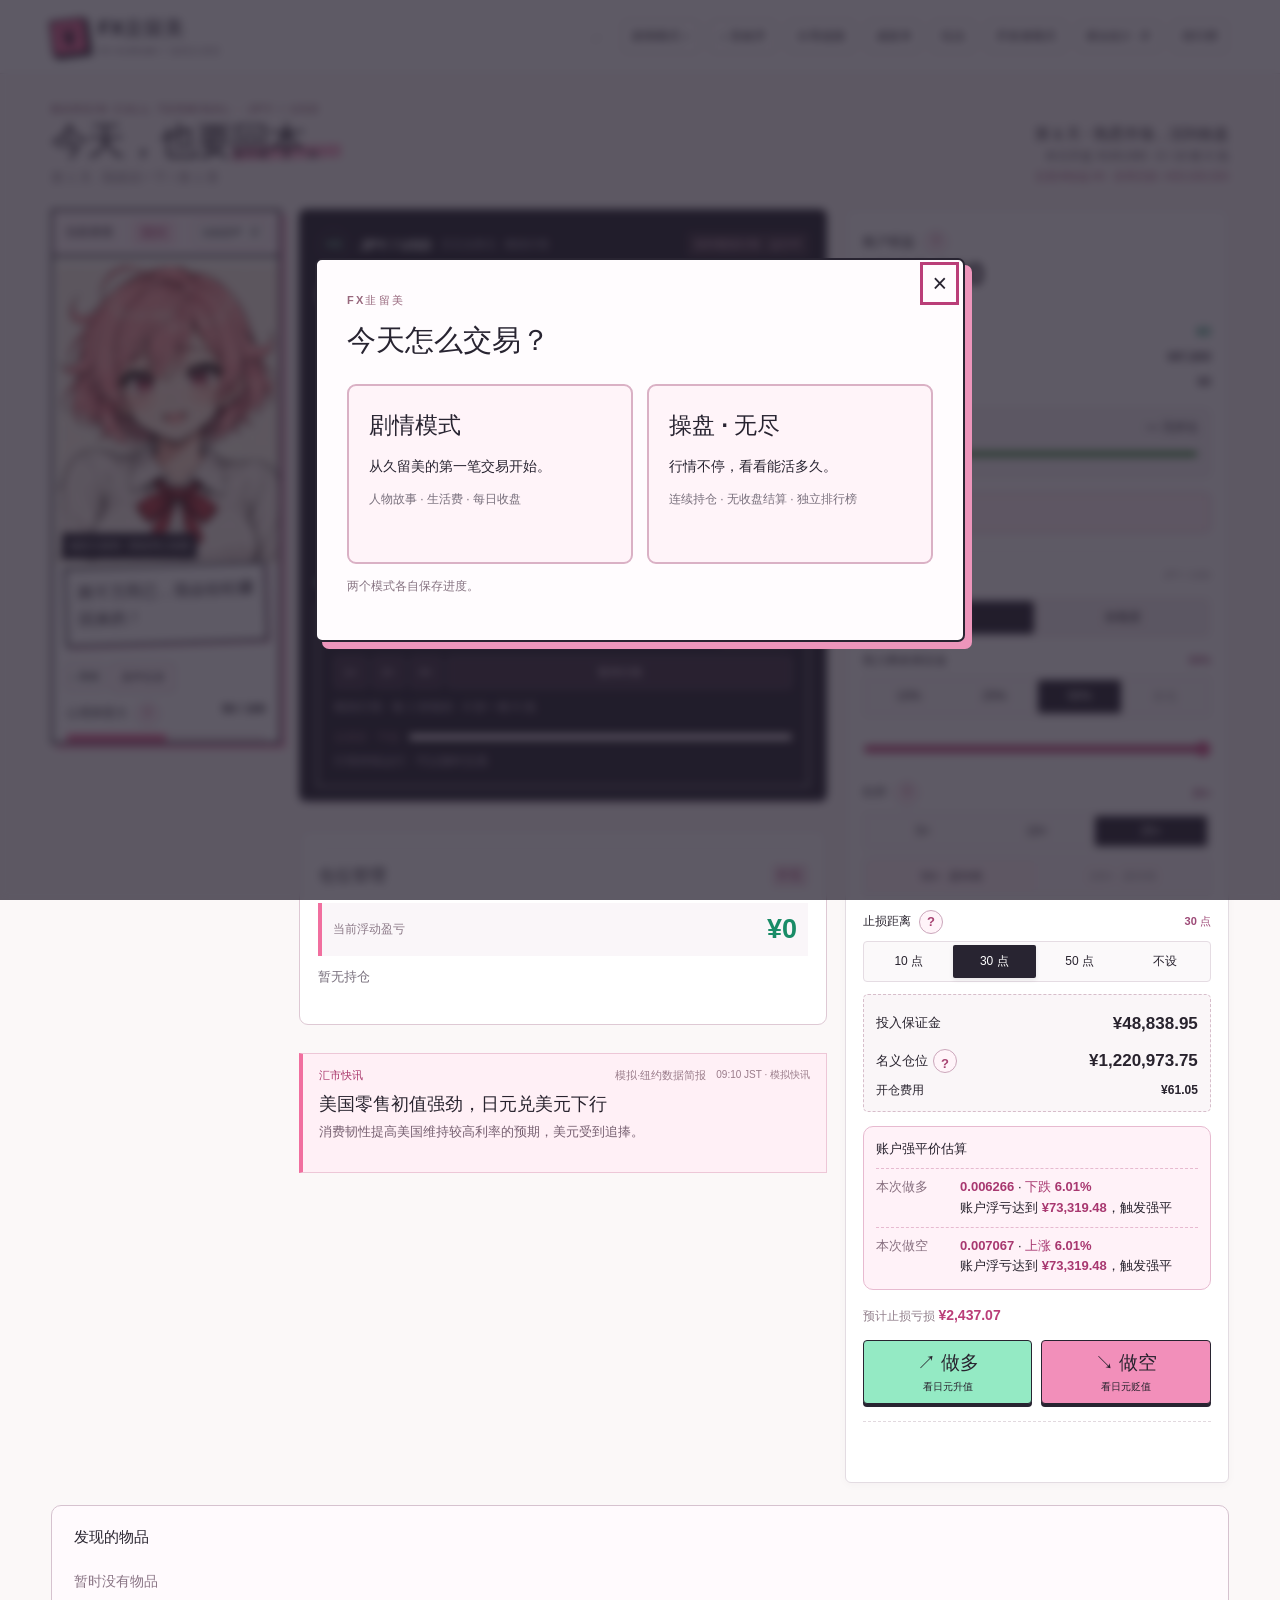
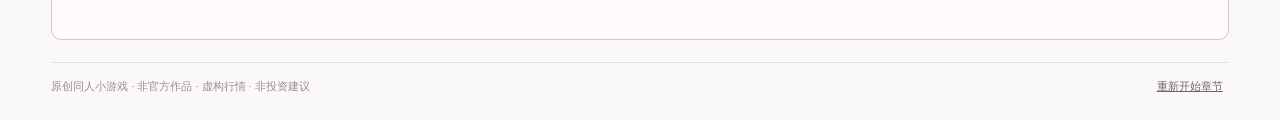
==== fx.html @ a94fea7c "Publish FX game from 88d93a74d3ccac11e74e9918fcd7c0383997bcd5" ====
<!doctype html>
<html lang="zh-CN">
<head>
  <meta charset="utf-8"><meta name="viewport" content="width=device-width,initial-scale=1">
  <meta name="theme-color" content="#f16f9f">
  <meta name="description" content="持仓穿过连续蜡烛图，读突发消息、管理多笔订单，和久留美一起经历外汇交易日。原创同人风模拟小游戏。">
  <title>FX韭留美 · 今天也要回本</title>
  <link rel="icon" href="data:image/svg+xml,%3Csvg xmlns='http://www.w3.org/2000/svg' viewBox='0 0 32 32'%3E%3Crect width='32' height='32' rx='6' fill='%23f16f9f'/%3E%3Ctext x='16' y='24' text-anchor='middle' font-size='25' font-weight='bold' fill='%23231f2d'%3E¥%3C/text%3E%3C/svg%3E">
  <link rel="stylesheet" href="./fx/style.css?v=88d93a74d3ccac11e74e9918fcd7c0383997bcd5">
</head>
<body>
<header class="topbar">
  <a class="brand" href="./fx.html"><span class="brand-mark">¥</span><span>FX韭留美 <small>FX KURUMI / 漫画交易室</small></span></a>
  <div class="top-right"><span id="saved" role="status">✓</span><button id="mode-open">剧情模式 ▾</button><button id="sound" aria-pressed="false">♪ 音效关</button><button id="share-open">分享战报</button><button id="achievements-open">成就 <b id="achievement-count">0</b></button><button id="help">玩法</button><button id="developer-open">开发者模式</button><button id="privacy-toggle">匿名统计</button><button id="leaderboard-open">排行榜</button></div>
</header>
<main>
  <p id="storage-warning" class="storage-warning" role="status" hidden></p>
  <p id="developer-status" class="developer-status" hidden>开发测试存档 · 数据已修改 · 不计入玩家统计</p>
  <div class="page-heading"><div><div class="eyebrow">MARGIN CALL TERMINAL · JPY / USD</div><h1>今天，也要<span>回本。</span></h1><p id="stage-name">第一天 / 我就试一下</p></div><div class="mission"><b id="mission-title">第一天 · 熟悉市场</b><span id="mission-copy">开盘 ¥100,000</span><small id="chapter-target">章节挑战：累计到 ¥150,000</small></div></div>
  <section class="game-grid" aria-label="外汇交易游戏">
    <aside class="character-card" id="character-card">
      <div class="character-heading"><span>当前表情</span><b id="emotion-label">平静</b><button id="voice-toggle" aria-pressed="false">动画原声 · 开</button></div>
      <div class="portrait"><img id="portrait" src="./fx/expressions/kurumi-calm.webp?v=88d93a74d3ccac11e74e9918fcd7c0383997bcd5" alt="久留美平静地看着屏幕"><span id="impact-stamp" class="impact-stamp" aria-hidden="true"></span><span class="portrait-name">福贺久留美 / 原创同人绘制</span></div>
      <div class="speech" id="speech" aria-live="polite"></div>
      <div class="voice-caption-row"><p id="voice-state" role="status" hidden></p><p id="voice-caption" lang="ja" hidden></p><button id="voice-replay" aria-label="重播当前心情的日语原声" hidden>↻ 重播</button><button id="voice-library-open">原声目录</button></div>
      <div class="sanity-label"><span>心理承受力 <button class="help-dot" data-help="mental" aria-label="了解心理承受力">?</button></span><b id="sanity-text">50 / 100</b></div><div class="sanity-meter"><span id="sanity-fill"></span></div>
      <p id="mental-detail" class="mental-detail" hidden></p>
    </aside>
    <div class="market-stack">
      <section class="terminal" id="terminal">
        <div class="terminal-head"><div class="pair"><span>¥/$</span><b>JPY / USD</b><small>日元兑美元 · 模拟行情</small></div><span id="market-phase">市场已暂停 · 等待决策</span></div>
        <div class="market-price"><strong id="price">0.006667</strong><span id="change">+0.000%</span><div><b id="beat-label">决策 1 / 4</b><small id="candle-label">下一段：4 根 K 线</small></div></div>
        <p id="inverse-rate" class="quote-unit" hidden>1 日元 = 0.006667 美元</p><div id="chart" class="chart" role="img" aria-label="已发生价格的蜡烛图"></div>
        <div id="risk-alerts" class="risk-alerts" aria-live="polite"></div><div class="chart-foot"><span><i class="up-swatch"></i>上涨 <i class="down-swatch"></i>下跌</span><span>东京汇市</span></div>
        <div class="playback"><div class="lower-heading"><h2>实时行情</h2><button id="motion-toggle">完整动效</button></div><div class="speed-buttons"><button data-speed="1" aria-pressed="true">1×</button><button data-speed="2">2×</button><button data-speed="4">4×</button><button id="skip">暂停行情</button></div><p id="market-cadence" class="small-print"></p><div class="heat-display"><span id="heat-label">交易室 · 平稳</span><div class="heat-meter"><i id="heat-fill"></i></div></div><p id="playback-state">等待下一笔操作</p></div>
      </section>
      <section class="position-card" id="position-card"><div class="ticket-title">仓位管理 <b id="position-count">0 笔</b></div><div class="position-pnl"><span>当前浮动盈亏</span><strong id="floating">¥0</strong></div><div id="account-liquidation" class="liquidation-estimate" hidden><b>当前持仓强平价估算</b><p id="account-liquidation-value"></p></div><p id="position-empty">暂无持仓</p><div id="position-list" class="position-list"></div><div class="hold-actions"><button id="hold">继续持有</button><button id="half">全部减半</button><button id="close">全部平仓</button></div></section>
      <section class="news" id="news"><div class="news-meta"><b>汇市快讯</b><span id="news-source">东京汇市</span><time id="news-time">09:10 JST</time></div><h2 id="news-title">正在读取消息…</h2><p id="news-copy"></p></section>
    </div>
    <aside class="trade-card">
      <div class="account-heading"><span>账户权益 <button class="help-dot" data-help="account" aria-label="了解账户资金">?</button></span><b id="equity">¥100,000</b></div>
      <div class="account-row emphasis"><span id="pnl-period">今日收益</span><b id="day-pnl">¥0</b></div>
      <div class="account-row"><span>可用保证金</span><b id="available-margin"></b></div><div class="account-row"><span>持仓保证金</span><b id="used-margin">¥0</b></div>
      <div class="margin-health"><div><span>保证金率 <button class="help-dot" data-help="margin" aria-label="了解保证金率与强平">?</button></span><b id="margin-level"></b></div><meter id="margin-meter" min="0" max="200" low="100" high="150" optimum="200" value="200"></meter></div>
      <div id="account-details" hidden><div class="account-row"><span>现金余额</span><b id="free-cash"></b></div><div class="account-row"><span>生活费预留</span><b id="reserve-amount"></b></div><div class="account-row"><span>借入未还</span><b id="external-funding"></b></div><div class="account-row"><span>累计手续费</span><b id="fees-paid"></b></div></div>
      <button id="order-form-toggle" class="order-form-toggle" aria-expanded="true">新建市价单</button>
      <div class="order-empty" id="order-empty">
        <div class="ticket-title">市价订单 <span>JPY / USD</span></div><div class="amount-mode" role="group" aria-label="投资方式"><button data-order-mode="percent" aria-pressed="true">按比例</button><button data-order-mode="amount" aria-pressed="false">按额度</button></div>
        <fieldset id="percent-field"><legend>投入剩余保证金 <output id="stake-value">50%</output></legend><div class="segments" id="stakes"><button data-stake="0.1">10%</button><button data-stake="0.25">25%</button><button data-stake="0.5" aria-pressed="true">50%</button><button data-stake="1">全仓</button></div><input id="stake-slider" aria-label="投入比例" type="range" min="1" max="100" step="1" value="50"></fieldset>
        <div id="amount-field" class="amount-field" hidden><div class="amount-heading"><label for="order-amount">投入保证金（¥）</label><button type="button" id="amount-random" title="在当前可开仓额度内随机选择，不会下单" aria-label="骰子：随机额度">🎲 随机额度</button></div><input id="order-amount" type="text" inputmode="decimal" autocomplete="off" value="10000" aria-describedby="amount-limit"><div class="amount-slider-heading"><span>拖动选择额度</span><output id="amount-selected">¥10,000</output></div><input id="amount-slider" aria-label="投入保证金额度" type="range" min="100" max="100000" step="any" value="10000"><div class="amount-slider-bounds"><span>¥100</span><span id="amount-slider-max"></span></div><span class="amount-shortcuts"><button type="button" data-amount-step="-1000">−1千</button><button type="button" data-amount-step="1000">＋1千</button><button type="button" data-amount-step="10000">＋1万</button><button type="button" id="amount-max">最大额度</button></span><small id="amount-limit">保证金额度，含费用预览</small><span id="amount-random-status" class="sr-only" role="status"></span></div><fieldset><legend>杠杆 <button class="help-dot" data-help="leverage" aria-label="了解杠杆">?</button><output id="leverage-value">25×</output></legend><div class="segments" id="leverages"><button data-leverage="5">5×</button><button data-leverage="10">10×</button><button data-leverage="25" aria-pressed="true">25×</button></div><div class="segments high-leverage"><button data-leverage="50">50× · 原作档</button><button data-leverage="100">100× · 原作档</button></div></fieldset>
        <fieldset><legend>止损距离 <button class="help-dot" data-help="stop" aria-label="了解止损点数">?</button><output id="stop-value">30 点</output></legend><div class="segments" id="stops"><button data-stop-pips="10">10 点</button><button data-stop-pips="30" aria-pressed="true">30 点</button><button data-stop-pips="50">50 点</button><button data-stop-pips="none">不设</button></div></fieldset>
        <p id="emotion-order-rule" class="small-print" role="status" hidden></p>
        <div class="order-estimate"><div class="primary-estimate"><span>投入保证金</span><b id="preview-margin"></b></div><div class="primary-estimate"><span>名义仓位 <button class="help-dot" data-help="order" aria-label="了解订单金额">?</button></span><b id="preview-notional"></b></div><div><span>开仓费用</span><b id="preview-fee"></b></div><div id="order-details" hidden><div class="account-row"><span>预计扣款</span><b id="preview-debit"></b></div><div class="account-row"><span>强平价估算（JPY / USD）</span><b id="preview-liquidation"></b></div></div></div><section class="liquidation-estimate"><b>账户强平价估算</b><div><span>本次做多</span><p id="liquidation-long"></p></div><div><span>本次做空</span><p id="liquidation-short"></p></div></section><p class="risk-line">预计止损亏损 <b id="risk-amount"></b></p><p id="order-validation" class="order-validation" role="status"></p>
        <div class="entry-actions"><button class="long" id="long"><span>↗ 做多</span><small>看日元升值</small></button><button class="short" id="short"><span>↘ 做空</span><small>看日元贬值</small></button></div><button class="quiet" id="wait">空仓观察</button>
      </div>


      <button id="settle-day" class="primary" hidden>全平收盘 · 结算今日</button><p class="ticket-hint" id="last-trade" role="status"></p>
    </aside>
  </section>
  <section class="tools inventory"><div class="lower-heading"><h2>发现的物品</h2><span id="inventory-count"></span></div><p id="inventory-empty">暂时没有物品</p><div class="tool-row" id="tool-list"></div><div id="effect-list" class="effect-list"></div><div id="family-panel" hidden><p id="family-debt"></p><button id="repay-open">归还存款</button></div><div id="loan-panel" hidden><div><b>网络贷款</b><span id="loan-state"></span></div><p id="loan-effect"></p><button id="loan-open">申请 / 还款</button></div></section>
  <footer><span>原创同人小游戏 · 非官方作品 · 虚构行情 · 非投资建议</span><div><button id="day-review" hidden>查看今日结算</button><button id="retire" hidden>结束交易 · 主动离场</button><button id="restart">重新开始章节</button></div></footer>
</main>
<div id="news-flash" class="news-flash" role="status" aria-live="polite" hidden><b id="flash-title"></b><span id="flash-copy"></span></div>
<div id="trade-toast" class="trade-toast" role="status" hidden></div>
<dialog id="help-dialog" class="help-dialog"><button class="x-close" data-close="help-dialog" aria-label="关闭">×</button><span class="eyebrow">JPY / USD</span><h2>交易说明</h2><div id="help-copy"></div><button class="primary" data-close="help-dialog">FX 简单！</button></dialog>
<dialog id="prop-dialog" class="prop-dialog"><span class="eyebrow">TURNING POINT / 这次的选择</span><h2 id="prop-title"></h2><div class="prop-visual" aria-hidden="true"><span class="prop-envelope">¥</span><span class="prop-spark">✦</span></div><strong id="prop-amount"></strong><div id="prop-comic-frame" class="food-comic" hidden><img id="prop-comic" alt="本次消费漫画"></div><p id="prop-line"></p><p id="prop-rule" class="small-print"></p><button id="prop-done" class="primary">回到交易室</button></dialog>
<dialog id="day-dialog" class="day-dialog"><span class="eyebrow">DAY END / THE COMIC STRIP</span><h2 id="day-title">今天先到这里。</h2><p id="day-subtitle"></p><div id="day-story-comic-frame" class="story-comic-frame" hidden></div><div id="day-story-lines"></div><figure id="turnaround-panel" class="homage-panel" hidden><img id="turnaround-comic" alt="本日盈亏反转的原创漫画"><figcaption id="turnaround-caption"></figcaption></figure><figure id="homage-panel" class="homage-panel" hidden><img id="homage-image" alt="原作漫画单格致敬"><figcaption><span id="homage-caption"></span> <a id="homage-source" target="_blank" rel="noopener">原作漫画 ↗</a></figcaption></figure><div class="day-total"><span>收盘资产</span><strong id="day-total"></strong><small id="day-net"></small></div><button id="day-share" class="secondary">保存今日战报</button><button id="next-day" class="primary">第二天见</button></dialog>
<dialog id="bankrupt-dialog" class="day-dialog"><span class="eyebrow">MARGIN CALL / 章节结束</span><h2>人还在，钱先退场了。</h2><p>账户不足 ¥1,000。这一章先到这里。</p><div class="day-total"><span>最后的账户权益</span><strong id="bankrupt-money"></strong></div><button id="bankrupt-rescue" class="secondary" hidden>那把抽屉钥匙……</button><button id="new-chapter" class="primary">重新开始章节</button></dialog>
<dialog id="ending-dialog" class="day-dialog"><span class="eyebrow">ENDING / 原创四格</span><h2 id="ending-title"></h2><p id="ending-summary"></p><p id="ending-before"></p><img id="ending-comic" class="four-comic" alt="结局四格漫画"><div id="ending-captions" class="comic-captions"></div><button id="ending-restart" class="primary">重新开始</button><button id="ending-developer" class="secondary">修改测试数据／恢复原存档</button></dialog>
<dialog id="restart-dialog"><h2>真的要重新开局吗？</h2><p>本机保存的进度会被新章节替换。</p><button id="confirm-restart" class="primary">重新开始</button><button class="secondary" data-close="restart-dialog">继续这一局</button></dialog>
<dialog id="story-dialog" class="story-dialog"><span class="eyebrow">LIFE BETWEEN CANDLES / 原创人物事件</span><h2 id="story-title"></h2><div id="story-comic-frame" class="story-comic-frame" hidden><img id="story-comic" class="four-comic" alt="人物事件四格漫画"><span class="comic-cover cover-two" aria-hidden="true"></span><span class="comic-cover cover-three" aria-hidden="true"></span><span class="comic-cover cover-four" aria-hidden="true"></span></div><div id="story-captions" class="comic-captions"></div><div id="story-lines"></div><div id="story-choices"></div></dialog>
<dialog id="father-take-dialog"><h2>取用父亲的柜中存款</h2><p>取用 ¥3,000,000，将同时记入账户和父亲欠款。整章只能取一次。</p><button id="father-take-confirm" class="primary">取用三百万</button><button class="secondary" data-close="father-take-dialog">关上柜门</button></dialog>
<dialog id="repay-dialog"><h2>把钱放回抽屉</h2><p id="repay-limit"></p><label for="repay-amount">这次归还多少日元</label><input id="repay-amount" type="number" min="1" step="1"><button id="repay-all" class="secondary">归还当前能拿出的全部</button><button id="repay-confirm" class="primary">放回去</button><button class="secondary" data-close="repay-dialog">先等等</button></dialog>
<dialog id="developer-dialog" class="developer-dialog"><button class="x-close" data-close="developer-dialog" aria-label="关闭开发者模式">×</button><h2>开发者模式</h2><p>修改本机游戏数据。首次应用前会备份当前存档；应用会重新生成所选日期的剩余行情，并清空当日交易记录。打开编辑器会暂停行情，持仓请先平掉再编辑。</p><form id="developer-form" class="developer-form">
<label>可用资金（¥）<input id="dev-cash" name="cash" type="number" min="0" max="10000000000" step="any" required></label>
<label>生活费预留（¥）<input id="dev-reserve" name="reserve" type="number" min="0" max="100000000" step="any" required></label>
<label>累计交易净收益（¥）<input id="dev-profit" name="profit" type="number" min="-10000000000" max="10000000000" step="any" required></label>
<label>父亲欠款（¥）<input id="dev-debt" name="debt" type="number" min="0" max="3000000" step="any" required></label>
<label>日期（第几天）<input id="dev-day" name="day" type="number" min="1" max="10000" step="1" required></label>
<label>决策段<select id="dev-beat" name="beat"><option value="0">第 1 段</option><option value="1">第 2 段</option><option value="2">第 3 段</option><option value="3">第 4 段</option></select></label>
<label>日元兑美元价格<input id="dev-price" name="price" type="number" min="0.000001" max="100" step="any" required></label>
<label>压力<input id="dev-stress" name="stress" type="number" min="0" max="100" step="any" required></label>
<label>心理承受力<input id="dev-sanity" name="sanity" type="number" min="0" max="100" step="any" required></label>
<label>游戏阶段<select id="dev-phase" name="phase"><option value="decision">等待决策</option><option value="closing">行情结束，等待全平收盘</option><option value="day_end">收盘完成，等待休息</option><option value="resting">休市休息</option></select></label>
<label class="developer-auto"><input id="dev-auto-sanity" type="checkbox">心理承受力按正常规则计算（取消固定值）</label>
<p class="developer-note">资金与净收益分别设置：只改资金不会自动变成交易盈利。固定承受力会持续到取消固定值或恢复原存档，真实下单限制仍按该值执行。</p>
<div class="developer-actions"><button type="submit" class="primary">应用数据</button><button id="developer-restore" type="button" class="secondary">恢复修改前存档</button><button type="button" class="secondary" data-close="developer-dialog">取消</button></div><p id="developer-error" role="status"></p></form></dialog>
<dialog id="achievements-dialog" class="achievements-dialog"><button class="x-close" data-close="achievements-dialog" aria-label="关闭成就">×</button><span class="eyebrow">FX韭留美 / ACHIEVEMENTS</span><h2>成就档案</h2><p class="small-print">梗来自原作情境，成就条件为本游戏原创。成就跨章节保存，开发测试局不解锁。</p><div id="achievement-book"></div></dialog>
<dialog id="share-dialog" class="share-dialog"><button class="x-close" data-close="share-dialog" aria-label="关闭战报">×</button><span class="eyebrow">FX韭留美 / TRADING REPORT</span><h2 id="share-title">这次的战报</h2><p id="share-status" role="status">正在制作…</p><img id="share-preview" alt="FX韭留美战报分享卡" hidden><div id="share-actions" class="share-actions" hidden><a id="share-download" class="primary" download>保存战报图片</a><a id="share-original" target="_blank" rel="noopener">打开原图</a><button id="share-native" hidden>系统分享</button></div><p id="share-hint" class="small-print"></p></dialog>
<dialog id="voice-library-dialog"><button class="x-close" data-close="voice-library-dialog" aria-label="关闭原声目录">×</button><h2>动画原声 · 试听</h2><p class="small-print">官方公开 PV 短片段。点击 ▶ 试听，可暂停、拖动进度或调整音量。</p><div id="voice-list"></div><p id="voice-library-status" role="status" hidden></p><p id="voice-library-caption" role="status"></p><a href="https://fxkurumi-info.com/movie/" target="_blank" rel="noopener noreferrer">官方影片目录 ↗</a></dialog>
<dialog id="privacy-dialog"><button class="x-close" data-close="privacy-dialog" aria-label="关闭统计说明">×</button><h2>匿名统计做什么？</h2><p id="privacy-copy"></p><p id="privacy-state" role="status"></p><button id="privacy-confirm" class="primary">关闭匿名统计</button></dialog>
<dialog id="margin-dialog"><button class="x-close" data-close="margin-dialog" aria-label="关闭追加保证金">×</button><h2>追加保证金</h2><p id="margin-description"></p><label>追加金额（¥）<input id="margin-amount" type="number" min="100" step="100" inputmode="decimal"></label><button id="margin-max" class="secondary">最大可追加</button><p id="margin-error" role="status"></p><button id="margin-confirm" class="primary">确认追加</button></dialog>
<dialog id="loan-dialog"><button class="x-close" data-close="loan-dialog" aria-label="关闭贷款">×</button><h2>网络贷款</h2><p id="loan-summary"></p><label>金额（¥）<input id="loan-amount" type="number" min="100" step="100" inputmode="decimal" value="10000"></label><p id="loan-error" role="status"></p><button id="loan-borrow" class="primary">借入</button><button id="loan-repay" class="secondary">归还</button></dialog>
<dialog id="leaderboard-dialog" class="leaderboard-dialog"><button class="x-close" data-close="leaderboard-dialog" aria-label="关闭排行榜">×</button><h2>大洋榜 <button class="help-dot" data-help="stats" aria-label="了解战绩指标">?</button></h2><div class="segments ranking-modes"><button data-ranking-game="story" aria-pressed="true">剧情模式</button><button data-ranking-game="endless">操盘模式</button></div><label class="ranking-sort-label">排序 <select id="ranking-sort"><option value="survival">存活天数</option><option value="returnRate">收益率</option><option value="dailyReturnRate">日均收益率</option><option value="totalProfit">总收益</option><option value="maxProfit">最大盈利</option></select></label><button id="ranking-share" class="secondary">保存我的战绩卡</button><p id="ranking-status" role="status"></p><button id="ranking-retry" class="secondary">重新读取</button><div id="ranking-table"></div><form id="ranking-form"><label>留名（可选）<input id="ranking-name" maxlength="16" placeholder="留空即匿名" autocomplete="off"></label><p class="small-print">留空为匿名；昵称最多 16 字。已提交的记录不可修改。</p><p id="ranking-eligibility"></p><button id="ranking-publish" class="primary" type="submit">提交本局成绩</button></form></dialog>
<dialog id="detail-dialog" class="detail-dialog"><button class="x-close" data-close="detail-dialog" aria-label="关闭扩展说明">×</button><h2 id="detail-title"></h2><div id="detail-copy"></div></dialog>
<dialog id="mode-dialog" class="mode-dialog"><button class="x-close" data-close="mode-dialog" aria-label="关闭模式选择">×</button><span class="eyebrow">FX韭留美</span><h2>今天怎么交易？</h2><div class="mode-options"><button data-play-mode="story"><b>剧情模式</b><span>从久留美的第一笔交易开始。</span><small>人物故事 · 生活费 · 每日收盘</small></button><button data-play-mode="endless"><b>操盘 · 无尽</b><span>行情不停，看看能活多久。</span><small>连续持仓 · 无收盘结算 · 独立排行榜</small></button></div><p class="small-print">两个模式各自保存进度。</p></dialog>
<dialog id="opening-dialog" class="opening-dialog"><button id="opening-skip" class="x-close" aria-label="跳过开局故事">×</button><span class="eyebrow" id="opening-count">序章 / 01</span><img id="opening-face" alt="久留美开局故事的表情"><h2 id="opening-title"></h2><p id="opening-copy"></p><div class="opening-links"><a href="https://fxkurumi-info.com/#introduction" target="_blank" rel="noopener">动画故事 ↗</a><a href="https://fxkurumi-info.com/movie/" target="_blank" rel="noopener">官方 PV ↗</a></div><button id="opening-next" class="primary">继续</button></dialog>
<script type="module" src="./fx/app.js?v=88d93a74d3ccac11e74e9918fcd7c0383997bcd5"></script>
</body>
</html>
---- fx/style.css ----
:root{font-family:'Space Grotesk','Noto Sans SC',sans-serif;color:#28232e;background:#fbf8f8;font-synthesis:none;--pink:#f16f9f;--pink-dark:#ba3e78;--pink-light:#fff0f6;--ink:#282431;--line:#e7dfe4;--muted:#786f7c;--mint:#94eac4}*{box-sizing:border-box}html{scroll-behavior:smooth}body{margin:0;min-width:320px}button{font:inherit;color:inherit;cursor:pointer;transition:transform .16s,background .16s,box-shadow .16s}button:disabled{opacity:.45;cursor:not-allowed}button:not(:disabled):active{transform:translateY(2px)}button:focus-visible,a:focus-visible{outline:3px solid var(--pink-dark);outline-offset:3px}[hidden]{display:none!important}.positive{color:#198c67!important}.negative{color:#c34179!important}
.topbar{height:74px;background:#fff;border-bottom:1px solid var(--line);padding:0 4%;display:flex;align-items:center;justify-content:space-between;gap:18px}.brand{color:var(--ink);display:flex;align-items:center;gap:11px;font-size:20px;font-weight:900;text-decoration:none;white-space:nowrap}.brand small{font-size:11px;font-weight:700;letter-spacing:1.2px;margin-left:7px;color:#8e8390}.brand-mark{display:grid;place-items:center;background:var(--pink);border:2px solid var(--ink);box-shadow:3px 3px 0 var(--ink);width:36px;height:36px;font-size:25px;transform:rotate(-7deg)}.top-right{display:flex;align-items:center;gap:9px}.top-right>span{font-size:11px;color:#948895;margin-right:9px}.top-right button{border:1px solid #ded4da;background:#fff;border-radius:5px;padding:8px 10px;font-size:12px;white-space:nowrap}.top-right button:hover{background:var(--pink-light)}.top-right .chat-toggle{background:var(--ink);color:white;border-color:var(--ink);padding:8px 14px}.chat-toggle b{display:inline-grid;place-items:center;min-width:18px;height:18px;border-radius:50%;background:var(--pink);color:#251c29;font-size:10px;margin-left:5px}main{max-width:1500px;margin:auto;padding:29px 4% 10px}.page-heading{display:flex;align-items:end;justify-content:space-between;gap:20px;margin-bottom:22px}.eyebrow{font-size:11px;letter-spacing:2.2px;font-weight:700;color:#98687d}.page-heading h1{margin:3px 0 4px;font-size:clamp(30px,3vw,46px);font-weight:900;line-height:1.22;letter-spacing:-1.8px}.page-heading h1 span{position:relative;z-index:0}.page-heading h1 span:after{content:'';position:absolute;left:0;right:0;bottom:3px;height:13px;background:#f5adca;transform:rotate(-2deg);z-index:-1}.page-heading p{font-size:13px;color:#8b7e89;margin:0}.mission{text-align:right;display:grid;gap:4px;padding-bottom:3px}.mission b{font-size:15px}.mission span{font-size:12px;color:#625966}.mission small{font-size:11px;color:#ae6388}
.game-grid{display:grid;grid-template-columns:minmax(200px,.83fr) minmax(355px,1.9fr) minmax(280px,1.09fr);gap:18px;align-items:start}.character-card{border:2px solid var(--ink);box-shadow:5px 5px 0 #f2accb;background:#fff}.character-heading{display:flex;justify-content:space-between;align-items:center;font-size:12px;border-bottom:2px solid var(--ink);padding:10px 12px;background:#fff6fa}.character-heading b{color:#ae3e71;background:#fce1ed;padding:3px 8px;font-size:13px}.portrait{position:relative;height:310px;background:#f7dfe9;overflow:hidden}.portrait img{width:100%;height:100%;object-fit:cover;object-position:center 23%;display:block}.portrait-name{position:absolute;bottom:8px;left:9px;background:var(--ink);color:#fff;font-size:10px;padding:6px 7px;letter-spacing:.2px}.impact-stamp{position:absolute;top:12px;left:11px;color:#a62d66;font-weight:900;font-size:18px;line-height:1.3;transform:rotate(-8deg);text-shadow:2px 2px white,-2px 2px white,2px -2px white}.speech{border:2px solid var(--ink);box-shadow:3px 3px 0 #ebc3d6;background:#fff;margin:-2px 12px 19px;position:relative;z-index:1;transform:rotate(-2deg);padding:11px;font-size:16px;font-weight:800;min-height:66px;line-height:1.65}.sanity-label{display:flex;justify-content:space-between;margin:0 14px 8px;font-size:12px}.sanity-meter{height:8px;margin:0 14px;background:#f1e9ed}.sanity-meter span{display:block;width:100%;height:100%;background:var(--pink);transition:width .22s}.character-card>p{font-size:11px;color:#80727d;margin:9px 14px 16px;line-height:1.7}
.market-stack{min-width:0;display:grid;gap:12px}.terminal{background:#26242f;border-radius:7px;color:#fff;padding:19px 18px 14px;box-shadow:0 3px 0 #ded5dd}.terminal-head{display:flex;justify-content:space-between;align-items:center;gap:8px}.pair{display:flex;align-items:center;gap:9px}.pair span{color:var(--mint);border:1px solid #55515f;font-size:11px;border-radius:100%;width:33px;height:33px;display:grid;place-items:center}.pair b{font-size:15px}.pair small{font-size:11px;color:#b9b4c5}.terminal-head>span{font-size:11px;color:#edc4d8;background:#403540;padding:5px 7px;border-radius:2px;text-align:right}.market-price{display:flex;align-items:baseline;gap:12px;margin-top:15px}.market-price strong{font-size:34px;font-weight:500;letter-spacing:-1px}.market-price>span{font-size:13px}.market-price>div{margin-left:auto;display:grid;text-align:right;gap:2px}.market-price b{font-size:12px;color:#f4bbd3}.market-price small{font-size:10px;color:#aaa5b4}.chart{height:240px;margin-top:8px}.chart svg{width:100%;height:100%;overflow:visible}.chart-foot{display:flex;justify-content:space-between;gap:12px;font-size:10px;color:#aba5b7}.chart-foot i{display:inline-block;width:7px;height:7px;margin:0 5px}.chart-foot i:first-child{margin-left:0}.up-swatch{background:#8ae4bf}.down-swatch{background:#f58cba}.news{border:1px solid #edc7d7;border-left:4px solid var(--pink);background:#fff0f6;padding:14px 16px;min-height:148px}.news-meta{display:flex;justify-content:space-between;font-size:11px;color:#a83469}.news-meta span{color:#9a7c8a}.news h2{font-size:18px;margin:8px 0 4px;line-height:1.45}.news p{font-size:13px;line-height:1.7;margin:0;color:#765f70}.news-bottom{display:flex;align-items:center;justify-content:space-between;gap:8px;margin-top:10px;border-top:1px solid #eed2de;padding-top:9px;color:#a04d73;font-size:11px}.news-bottom button{border:1px solid #dda6bd;color:#9d3d6b;background:#fff8fb;border-radius:3px;font-size:11px;padding:5px 9px}.ticker{display:flex;align-items:center;gap:9px;border:1px solid var(--line);background:#fff;padding:9px 12px;min-height:48px}.ticker-label{font-size:12px;font-weight:800;white-space:nowrap}.ticker-label small{display:none}.ticker p{font-size:11px;color:#837583;overflow:hidden;white-space:nowrap;text-overflow:ellipsis;margin:0;flex:1}.ticker button{font-size:11px;border:0;background:none;color:#a84475;text-decoration:underline;white-space:nowrap}
.trade-card{border:1px solid #e3dce2;border-radius:6px;background:#fff;padding:20px 17px 18px;box-shadow:0 2px 8px #33253508}.account-heading{display:grid;gap:3px;padding-bottom:12px}.account-heading span{font-size:13px;font-weight:700}.account-heading small{font-size:10px;color:#9e919c;font-weight:400;margin-left:5px}.account-heading b{font-size:31px;font-weight:600;letter-spacing:-1.2px}.account-row{display:flex;justify-content:space-between;gap:8px;font-size:12px;color:#807582;padding:4px 0}.account-row b{color:#403947;font-weight:600}.account-row.emphasis{border-top:1px dashed #e0d5dd;margin-top:8px;padding-top:10px;font-size:13px}.capital-flow{height:0;overflow:hidden;opacity:0;color:#a94575;font-size:11px;text-align:center;transition:height .2s,opacity .2s}.capital-flow:not(:empty){height:auto;min-height:25px;opacity:1;margin:7px 0;background:#fff1f7;padding:5px}.ticket-title{border-top:1px solid #ebe3e7;padding-top:15px;font-size:14px;font-weight:800;display:flex;justify-content:space-between;align-items:center;gap:5px}.ticket-title span{font-size:10px;color:#a2959f;font-weight:400}.ticket-title b{background:#f5e1eb;color:#ad4779;padding:3px 7px;font-size:12px}.trade-card fieldset{border:0;padding:0;margin:14px 0 0;min-width:0}.trade-card legend{display:flex;justify-content:space-between;width:100%;padding:0;margin-bottom:7px;font-size:12px;font-weight:600}.trade-card output{font-size:11px;color:#9d4a77;font-weight:600}.segments{display:flex;border:1px solid #e5dce3;background:#fbf9fa;padding:3px;gap:2px;border-radius:4px}.segments button{flex:1;min-width:0;border:0;background:none;border-radius:2px;padding:8px 2px;font-size:12px}.segments button[aria-pressed="true"]{background:var(--ink);color:white;box-shadow:0 2px 4px #251f2d18}.risk-line{font-size:11px;color:#917f8b;line-height:1.6;margin:12px 0}.risk-line b{color:#b34d7c}.entry-actions{display:grid;grid-template-columns:1fr 1fr;gap:9px}.entry-actions button{border:1px solid var(--ink);box-shadow:0 3px 0 var(--ink);border-radius:4px;padding:9px 5px;background:var(--mint)}.entry-actions button.short{background:#f28fba}.entry-actions span{display:block;font-size:19px;font-weight:800}.entry-actions small{font-size:10px}.quiet{width:100%;padding:10px 7px;background:#fff;border:1px solid #d6cbd3;border-radius:4px;margin-top:14px;font-size:12px}.quiet:hover,.hold-actions button:hover{background:#fff0f6}.position-price{display:grid;grid-template-columns:1fr auto;gap:7px;font-size:11px;color:#817380;margin-top:16px}.position-price b{font-size:13px;color:var(--ink)}.position-pnl{margin-top:15px;background:#faf6f9;border-left:4px solid var(--pink);padding:11px;display:grid;gap:4px}.position-pnl span{font-size:11px;color:#8b7987}.position-pnl strong{font-size:29px}.position-meta,.position-risk{display:flex;justify-content:space-between;gap:8px;font-size:11px;color:#877985;margin-top:12px}.position-risk{border-top:1px dashed #e5dbe1;padding-top:12px;margin-bottom:16px}.position-risk b{color:#a93c72}.hold-actions{display:grid;gap:8px}.hold-actions button{padding:11px 7px;border:1px solid #d5c9d2;background:#fff;border-radius:4px;font-size:12px;font-weight:600}.hold-actions button:first-child{background:var(--mint);border-color:var(--ink);box-shadow:0 3px 0 var(--ink)}.hold-actions button:last-child{background:#fbd5e6}.ticket-hint{border-top:1px dashed #e2d9df;margin:17px 0 0;padding-top:12px;font-size:11px;color:#847682;line-height:1.65;min-height:43px}
.lower-grid{display:grid;grid-template-columns:2.72fr 1fr;gap:18px;margin:24px 0 20px}.tools,.playback{background:#fff;border:1px solid var(--line);padding:16px}.lower-heading{display:flex;justify-content:space-between;align-items:center;gap:10px;margin-bottom:11px}.lower-heading h2{margin:0;font-size:15px}.lower-heading span{font-size:11px;color:#948794}.tool-row{display:grid;grid-template-columns:repeat(3,1fr);gap:9px}.tool-row button{text-align:left;background:#fff9fc;border:1px solid #e3d6df;border-radius:4px;padding:12px 10px;min-height:72px}.tool-row button:hover:not(:disabled){background:#ffe8f2;border-color:#d883aa;transform:translateY(-2px)}.tool-row b{display:block;font-size:13px;margin-bottom:5px}.tool-row small{font-size:11px;line-height:1.5;color:#8d7e8b}.speed-buttons{display:flex;gap:5px}.speed-buttons button{border:1px solid #ded2da;background:#fff;border-radius:4px;padding:8px 9px;font-size:11px;white-space:nowrap}.speed-buttons button[aria-pressed="true"]{background:var(--ink);color:white}.speed-buttons button:last-child{flex:1}.playback p{font-size:11px;color:#9a8a95;margin:10px 0 0}footer{border-top:1px solid var(--line);padding:15px 0;display:flex;justify-content:space-between;gap:10px;align-items:center;color:#9b8c96;font-size:11px}footer button{border:0;background:none;text-decoration:underline;color:#746373;font-size:11px}
.news-flash{position:fixed;z-index:6;top:86px;left:50%;transform:translateX(-50%);width:min(560px,calc(100% - 32px));background:#fff7fb;border:2px solid var(--ink);box-shadow:6px 6px 0 var(--pink);padding:14px 18px}.news-flash b{display:block;color:#ae3972;font-size:15px}.news-flash span{display:block;margin-top:5px;font-size:12px;color:#665666;line-height:1.6}.trade-toast{position:fixed;z-index:7;top:45%;left:50%;transform:translateX(-50%);padding:14px 20px;background:#fff;border:2px solid var(--ink);box-shadow:5px 5px 0 var(--pink);font-size:18px;font-weight:800;white-space:nowrap;max-width:95vw}.trade-toast.loss{color:#b9447b}.trade-toast.gain{color:#218c68}.flying-order{position:fixed;z-index:11;pointer-events:none;background:var(--pink);border:2px solid var(--ink);box-shadow:3px 3px 0 var(--ink);padding:8px 10px;font-weight:800;font-size:14px;white-space:nowrap}
dialog{border:2px solid var(--ink);border-radius:7px;background:#fffcfe;color:var(--ink);box-shadow:7px 7px 0 #ed95bb;max-height:90dvh;overflow:auto;padding:28px;width:min(540px,calc(100% - 28px))}dialog::backdrop{background:#211b2ab8;backdrop-filter:blur(4px)}dialog h2{font-size:27px;line-height:1.3;margin:9px 0 13px}dialog p,dialog li{font-size:14px;line-height:1.8}dialog ol{padding-left:20px}dialog li{margin:10px 0}.small-print{font-size:12px!important;color:#877482}.primary,.secondary{display:block;width:100%;border-radius:4px;padding:12px;border:1px solid var(--ink);margin-top:13px;font-size:14px}.primary{background:var(--pink);font-weight:800;box-shadow:0 3px 0 var(--ink)}.secondary{background:#fff;border-color:#d7cbd3}.x-close{position:absolute;right:10px;top:8px;border:0;background:none;font-size:25px}.chat-dialog{width:390px;height:min(670px,calc(100dvh - 42px));max-height:calc(100dvh - 42px);margin:auto 24px auto auto;padding:0;display:flex;flex-direction:column}.chat-dialog:not([open]){display:none}.chat-head{display:flex;justify-content:space-between;align-items:center;padding:18px 17px;background:#fbe7f0;border-bottom:1px solid #efd0de}.chat-head b{font-size:17px}.chat-head small{display:block;font-size:10px;color:#947889;margin-top:3px}.chat-head button{font-size:24px;border:0;background:none}.chat-tabs{display:flex;border-bottom:1px solid var(--line)}.chat-tabs button{flex:1;border:0;background:#fff;text-align:center;font-size:12px;padding:12px 3px}.chat-tabs button[aria-selected="true"]{border-bottom:3px solid var(--pink-dark);font-weight:800;color:#aa4677}.chat-tabs span{color:#9f8b99}.chat-messages{flex:1;min-height:0;overflow:auto;background:#fcf8fa;padding:16px}.message{max-width:85%;margin-bottom:15px}.message b{font-size:10px;color:#9d5780}.message p{display:inline-block;background:white;border:1px solid #e8dbe4;padding:8px 10px;border-radius:4px;margin:4px 0 0;font-size:13px;line-height:1.6}.message.self{margin-left:auto;text-align:right}.message.self b{display:block}.message.self p{background:#f8dbe9;border-color:#e6acc6;text-align:left}.chat-replies{display:flex;gap:7px;padding:12px;flex-wrap:wrap;background:white;border-top:1px solid var(--line)}.chat-replies button{background:#fff4f8;border:1px solid #dfc0d0;border-radius:16px;font-size:11px;padding:7px 9px}.chat-replies button:hover:not(:disabled){background:#fbdde9}.chat-note{font-size:10px!important;margin:0 12px 12px;color:#968594;line-height:1.4!important}.day-dialog{width:min(640px,calc(100% - 28px))}.three-panels{display:grid;grid-template-columns:repeat(3,1fr);gap:8px;margin:20px 0}.three-panels>div{border:2px solid var(--ink);background:#fff4f9;min-height:150px;padding:11px}.three-panels>div:nth-child(2){background:#f5dce8}.three-panels>div:nth-child(3){background:#fffbfd}.three-panels small{font-size:10px;letter-spacing:1px;color:#a34876;font-weight:800}.three-panels p{font-size:13px;line-height:1.65;margin:12px 0 0;font-weight:600}.day-total{border-top:2px dashed #dfc4d2;border-bottom:2px dashed #dfc4d2;padding:14px 0;margin:20px 0}.day-total span,.day-total small{display:block;font-size:12px;color:#887080}.day-total strong{display:block;font-size:38px;margin:5px 0}.settlement-dialog{width:min(550px,calc(100% - 28px))}.settlement-head span{font-size:11px;color:#a24d77;font-weight:800;letter-spacing:2px}.settlement-head h2{font-size:27px}.settlement-head p{color:#847681}.settlement-ledger{max-height:38vh;overflow:auto;border-top:1px solid var(--line);margin-top:14px}.settlement-row{display:grid;grid-template-columns:1fr auto;gap:3px 8px;border-bottom:1px dashed #e6dce1;padding:9px 0;font-size:12px}.settlement-row small{grid-column:1/-1;color:#a08e9a}.settlement-row b{color:#228864}.settlement-row.loss-row b{color:#c14e7d}.settlement-total{border-top:2px solid var(--ink);padding-top:14px;margin-top:15px}.settlement-total span{display:block;font-size:13px}.settlement-total strong{display:block;font-size:34px;margin:4px 0}.settlement-total small{font-size:12px;color:#9c557c}.settlement-next{display:block;width:100%;background:var(--pink);border:1px solid var(--ink);box-shadow:0 3px 0 var(--ink);padding:12px;margin-top:18px;border-radius:4px;font-weight:800}.trade-feedback{display:none}
@media(max-width:1180px){main{padding-left:2.6%;padding-right:2.6%}.topbar{padding:0 2.6%}.game-grid{grid-template-columns:200px minmax(320px,1fr) 280px;gap:12px}.portrait{height:282px}.terminal{padding:15px 12px}.pair small{display:none}.trade-card{padding:16px 12px}.chart{height:228px}.lower-grid{gap:12px}.tool-row small{font-size:10px}}
@media(max-width:930px){.top-right>span{display:none}.game-grid{grid-template-columns:minmax(0,1fr) 280px}.character-card{grid-column:1/-1;display:grid;grid-template-columns:110px 1fr 190px;min-height:130px;align-items:center;padding-right:10px;box-shadow:3px 3px 0 #f2accb}.character-heading{grid-column:2;grid-row:1;align-self:start;border:0;background:none;padding:8px 10px;font-size:11px}.portrait{grid-column:1;grid-row:1/4;height:130px}.portrait-name,.impact-stamp{display:none}.speech{grid-column:2;grid-row:2/4;margin:16px 8px 12px;min-height:0;padding:8px;font-size:14px}.sanity-label{grid-column:3;grid-row:1;align-self:end;margin:0 8px}.sanity-meter{grid-column:3;grid-row:2;margin:0 8px}.character-card>p{grid-column:3;grid-row:3;align-self:start;margin:0 8px 9px;font-size:10px}.lower-grid{grid-template-columns:1fr}.chart{height:235px}}
@media(max-width:690px){.topbar{height:60px;padding:0 14px}.brand{font-size:16px;gap:8px}.brand-mark{width:28px;height:28px;font-size:22px}.brand small{display:none}.top-right{gap:4px}.top-right button{padding:7px;font-size:11px}.top-right .chat-toggle{padding:7px 9px}main{padding:18px 13px 8px}.page-heading{gap:10px;align-items:start;margin-bottom:14px}.page-heading h1{font-size:28px;letter-spacing:-1px}.page-heading p{font-size:11px}.eyebrow{font-size:9px;letter-spacing:1px}.mission{max-width:150px;padding-top:8px}.mission b{font-size:11px}.mission span,.mission small{font-size:9px;line-height:1.4}.game-grid{grid-template-columns:1fr;gap:12px}.character-card{grid-template-columns:86px 1fr 115px;min-height:108px;padding-right:3px}.portrait{height:108px}.character-heading{font-size:9px;padding:5px 7px}.character-heading b{font-size:10px;padding:2px 3px}.speech{font-size:11px;line-height:1.5;margin:14px 5px 5px;padding:6px}.sanity-label{font-size:9px;margin:0 5px}.sanity-meter{height:6px;margin:0 5px}.character-card>p{font-size:9px;line-height:1.3;margin:0 5px 8px}.terminal{padding:14px 13px 12px}.terminal-head>span{font-size:10px}.market-price{margin-top:10px}.market-price strong{font-size:31px}.market-price>span{font-size:11px}.market-price b{font-size:11px}.market-price small{font-size:9px}.chart{height:196px}.chart-foot{font-size:9px}.chart-foot span:last-child{display:none}.news{padding:12px;min-height:0}.news h2{font-size:16px}.news p{font-size:12px}.news-bottom{font-size:10px}.ticker{min-height:40px;padding:8px}.ticker-label,.ticker button{font-size:10px}.ticker p{font-size:10px}.trade-card{padding:15px}.account-heading{grid-column:1/-1}.account-heading b{font-size:31px}.trade-card{display:grid;grid-template-columns:1fr 1fr;column-gap:14px}.account-row{font-size:11px}.account-row.emphasis{grid-column:1/-1}.capital-flow,.order-empty,.position-card,.ticket-hint{grid-column:1/-1}.order-empty{display:grid;grid-template-columns:1fr 1fr;gap:0 10px}.order-empty[hidden],.position-card[hidden]{display:none!important}.ticket-title{grid-column:1/-1}.trade-card fieldset{margin-top:10px}.trade-card fieldset:nth-of-type(3){grid-column:1/-1}.trade-card legend{font-size:11px}.segments button{font-size:11px;padding:9px 0;min-height:38px}.risk-line,.entry-actions,.quiet{grid-column:1/-1}.entry-actions{margin-top:3px}.quiet{margin-top:11px}.position-card{margin-top:3px}.position-pnl{margin-top:12px}.hold-actions{grid-template-columns:repeat(3,1fr);gap:5px}.hold-actions button{font-size:11px;padding:9px 5px}.lower-grid{margin-top:16px}.tools,.playback{padding:13px}.tool-row{grid-template-columns:1fr;gap:6px}.tool-row button{min-height:0;padding:10px}.tool-row b{font-size:12px}.tool-row small{font-size:10px}.playback p{font-size:10px}.chat-dialog{width:100%;height:min(75dvh,650px);max-height:85dvh;margin:auto 0 0;border-radius:12px 12px 0 0}.three-panels{grid-template-columns:1fr}.three-panels>div{min-height:0;padding:9px}.three-panels p{margin:4px 0 0;font-size:12px}.day-dialog{padding:21px}.day-dialog h2{font-size:23px}.day-total strong{font-size:33px}.settlement-dialog{padding:20px}footer{font-size:9px}footer button{font-size:10px}.trade-toast{white-space:normal;text-align:center;font-size:14px;width:calc(100% - 42px)}}
@media(prefers-reduced-motion:reduce){body:not(.motion-full) *,body:not(.motion-full) *:before,body:not(.motion-full) *:after{animation:none!important;transition:none!important;scroll-behavior:auto!important}}
/* Prevent the chart's intrinsic SVG size from widening the mobile grid. */
.market-stack{grid-template-columns:minmax(0,1fr)}.market-stack>*{min-width:0}.chart{min-width:0;overflow:hidden}.ticker p{min-width:0}
@media(max-width:690px){.page-heading{display:block}.page-heading h1{white-space:nowrap;font-size:clamp(25px,7.2vw,30px)}.mission{max-width:none;text-align:left;border-left:3px solid var(--pink);padding:4px 0 4px 8px;margin-top:10px}.mission b{font-size:12px}.mission span,.mission small{font-size:10px}.market-price{gap:7px}.market-price strong{font-size:28px}.market-price>div{min-width:66px}.terminal-head{gap:4px}.terminal-head>span{max-width:104px}}

/* Yen trading room: character switching, transaction feedback and story items. */
.character-heading{gap:5px;flex-wrap:wrap}.character-heading button{font-size:10px;border:1px solid #d9b2c4;background:#fff;padding:4px 6px;border-radius:3px;white-space:nowrap}.character-card .mental-detail{font-size:10px;color:#a94573;border-top:1px dashed #edcede;padding-top:7px;margin-top:-6px}.quote-unit{font-size:10px;color:#b8afc2;margin:4px 0 0;line-height:1.6}.market-price strong{font-variant-numeric:tabular-nums;font-size:clamp(26px,2.7vw,36px)}.news-meta{flex-wrap:wrap;gap:5px 10px}.news-meta span{margin-left:auto}.news-meta time{font-size:10px;color:#9a7c8a}.news{min-height:120px}.tools #father{background:#fff7e7;border-color:#e4c992}.lower-heading #motion-toggle{font-size:10px;background:#fff;border:1px solid #dacbd5;padding:4px 6px;border-radius:3px}.heat-display{display:flex;align-items:center;gap:10px;margin-top:12px}.heat-display>span{font-size:11px;white-space:nowrap;color:#936f83}.heat-meter{height:6px;flex:1;overflow:hidden;border-radius:5px;background:#efe6ec}.heat-meter i{display:block;height:100%;border-radius:5px;background:linear-gradient(90deg,#8ce0bc,#ffbd64,#f575a4);transition:width .35s}.heat-display+p{margin-top:7px}.deal-impact{position:fixed;z-index:80;pointer-events:none;left:50%;top:38%;display:grid;gap:5px;text-align:center;padding:14px 26px;min-width:220px;background:#fff7ec;border:3px solid #312332;box-shadow:6px 6px 0 #ef98ba;color:#322535}.deal-impact small{font-size:14px;font-weight:900;letter-spacing:2px}.deal-impact b{font-size:30px;font-weight:900;white-space:nowrap}.deal-impact.loss{background:#fbe2ee;box-shadow:6px 6px 0 #b76289}.deal-impact.hold{background:#e4f9ef}.trade-spark{position:fixed;width:8px;height:12px;z-index:79;border-radius:2px;pointer-events:none;box-shadow:0 0 12px #ffcc7888}body[data-heat="4"] .terminal,body[data-heat="5"] .terminal{border:1px solid #c88950}body[data-heat="5"] .heat-display>span{color:#c6602b;font-weight:900}.prop-dialog{width:min(460px,calc(100% - 30px));padding:30px;text-align:center;border:3px solid #302432;border-radius:0;box-shadow:8px 8px 0 #ec9fc0;overflow:hidden}.prop-dialog::backdrop{background:#211823bb;backdrop-filter:blur(4px)}.prop-dialog h2{font-size:26px;line-height:1.4;margin:12px 0}.prop-visual{height:126px;display:grid;place-items:center;position:relative}.prop-envelope{display:grid;place-items:center;transform:rotate(-5deg);width:118px;height:82px;background:linear-gradient(155deg,#fff6d5,#efc974);border:3px solid #3c2c31;box-shadow:5px 5px 0 #dba858;color:#624729;font-size:44px;font-weight:900}.prop-spark{position:absolute;right:23%;top:6px;font-size:33px;color:#e99e41}.prop-dialog[data-kind="mochiko"] .prop-envelope{background:#d3e5fc;box-shadow:5px 5px 0 #8fabcc}.prop-dialog[data-kind="yasuko"] .prop-envelope{background:#ebd1e5;box-shadow:5px 5px 0 #b57fa4}.prop-dialog>strong{display:block;font-size:35px;font-weight:900;color:#a84470;font-variant-numeric:tabular-nums}.prop-dialog>p{font-size:14px;line-height:1.8}.prop-dialog .small-print{font-size:11px;color:#9a7d8a}.prop-dialog .primary{width:100%}.canon-quote{margin:16px 0;padding:12px;border-left:3px solid #e28faf;background:#fff1f7;font-size:13px;line-height:1.7}.canon-quote cite{display:block;font-size:10px;font-style:normal;margin-top:5px}.canon-quote a{color:#a74372}.comic-face{width:100%;height:124px;object-fit:contain;display:block;margin:2px 0 8px}.three-panels>div{overflow:hidden}.three-panels p{font-size:12px}
@media(max-width:930px){.character-card{grid-template-columns:110px minmax(0,1fr);padding-right:10px}.portrait{grid-row:1/6;height:162px}.character-heading{grid-column:2;grid-row:1;padding:7px 9px;align-self:center;justify-content:start}.speech{grid-column:2;grid-row:2;margin:0 8px 10px}.sanity-label{grid-column:2;grid-row:3;align-self:center;margin:0 9px 5px}.sanity-meter{grid-column:2;grid-row:4;margin:0 9px}.character-card>p#emotion-explain{display:none}.character-card .mental-detail{grid-column:2;grid-row:5;border:0;margin:4px 9px 7px;padding:0;align-self:center}.character-heading b{margin-right:auto}.character-heading button{font-size:10px}}
@media(max-width:690px){.character-card{grid-template-columns:90px minmax(0,1fr);min-height:144px;padding-right:5px}.portrait{height:144px}.character-heading{padding:6px 5px;gap:4px}.character-heading>span{display:none}.character-heading button{font-size:9px;padding:4px}.speech{font-size:12px;margin:0 5px 9px;padding:6px;line-height:1.5}.sanity-label{font-size:10px;margin:0 5px 4px}.sanity-meter{margin:0 5px}.character-card .mental-detail{font-size:9px;margin:4px 5px 6px}.news-meta span{font-size:10px}.news-meta time{width:100%;font-size:9px}.market-price strong{font-size:29px}.quote-unit{font-size:9px}.tools .tool-row{grid-template-columns:1fr;gap:7px}.tool-row button{display:flex;justify-content:space-between;align-items:center;gap:10px}.tool-row b{font-size:12px}.tool-row small{font-size:9px;margin:0;text-align:right}.deal-impact{padding:12px 18px;min-width:210px}.deal-impact b{font-size:27px}.prop-dialog{padding:22px}.prop-dialog h2{font-size:23px}.prop-dialog>strong{font-size:31px}.three-panels>div{display:grid;grid-template-columns:75px minmax(0,1fr);gap:0 9px;align-items:center}.comic-face{grid-column:1;grid-row:1/3;height:95px;width:75px;margin:0}.three-panels small,.three-panels p{grid-column:2}.three-panels p{line-height:1.6}.three-panels small{align-self:end}.three-panels p{align-self:start}}
.tool-row{display:grid;grid-template-columns:repeat(3,minmax(0,1fr));gap:10px}.tool-row button{min-width:0}.effect-list p{margin:8px 0;padding:8px 12px;background:#f7e6ec;border-left:3px solid #d16c92;font-size:12px;line-height:1.6}#family-panel{border:1px dashed #bb6c86;border-radius:8px;padding:12px;margin:14px 0}#family-panel p{margin:0 0 8px;font-size:13px}.story-dialog{width:min(540px,calc(100vw - 28px))}.story-dialog p{line-height:1.8}#story-choices{display:grid;gap:10px;margin-top:24px}#story-choices button{text-align:left;padding:14px;background:#fae6ee;border:1px solid #df8dac;border-radius:8px}#repay-amount{display:block;width:100%;box-sizing:border-box;padding:12px;font-size:18px;margin:10px 0}#journal-lines{max-height:50vh;overflow:auto}.chat-tabs{overflow-x:auto}.chat-tabs button{flex:1;min-width:95px}.chat-replies,#chat-replies{flex-wrap:wrap;max-height:180px;overflow:auto}.comic-face{object-fit:cover;object-position:top}.top-right{flex-wrap:wrap}#privacy-toggle{font-size:11px}
@media(max-width:650px){.tool-row{display:grid;grid-template-columns:repeat(2,minmax(0,1fr))}.top-right{gap:5px}.topbar{align-items:flex-start}.top-right button{padding:6px}.story-dialog{padding:20px}#story-lines p{font-size:14px}}

.voice-caption-row{margin:0 12px 10px;display:flex;align-items:center;gap:6px}#voice-caption{font-size:11px;line-height:1.5;margin:0;color:#9c4d72;flex:1}#voice-replay{border:1px solid #d9b2c4;background:#fff;border-radius:4px;font-size:10px;padding:5px;white-space:nowrap}#voice-toggle{font-size:10px;padding:4px 6px;border:1px solid #d9b2c4;background:#fff;border-radius:3px;white-space:nowrap}@media(max-width:690px){.voice-caption-row{grid-column:2;margin:0 5px 5px}#voice-caption{font-size:9px}#voice-toggle{font-size:9px}.character-heading{grid-column:2;gap:4px}}
/* Closing and night are player-controlled states, independent of market playback. */
#settle-day{width:100%;margin-top:14px;min-height:50px;font-size:1rem;background:#d58faf;color:#251e2a}
.rest-panel{margin:18px 0;padding:22px;border:2px solid #665b73;border-radius:12px;background:#302936;color:#efe6f0}
.rest-panel h2{margin:0 0 8px}.rest-panel p{color:#c5b7ce;line-height:1.7}.rest-panel button{min-height:44px}
.typing-status{min-height:25px;font-size:12px;color:#8f6b83;padding:5px 16px;background:#eee8ee}
.typing-status:not(:empty){animation:typing-pulse 1.2s ease-in-out infinite}
.message-new{animation:message-in .22s ease-out}
@keyframes message-in{from{opacity:0;transform:translateY(8px)}to{opacity:1;transform:none}}
@keyframes typing-pulse{50%{opacity:.55}}
.four-comic{display:block;width:min(100%,48.75vh);max-height:65vh;object-fit:contain;background:white;border:2px solid #302936;margin:12px auto}
.story-comic-frame{position:relative;width:min(100%,48.75vh);margin:12px auto;background:#fff}.story-comic-frame .four-comic{width:100%;max-height:none;margin:0}.comic-cover{display:none;position:absolute;width:50%;height:50%;background:#fff;border:1px solid #302936;box-sizing:border-box}.cover-two{top:0;right:0}.cover-three{bottom:0;left:0}.cover-four{bottom:0;right:0}.stage-one .comic-cover,.stage-three .cover-four{display:block}
.homage-panel{margin:14px 0;background:#fff;padding:10px;border:2px solid #352b3c}.homage-panel img{display:block;max-width:100%;max-height:320px;object-fit:contain;margin:auto}.homage-panel figcaption{font-size:11px;line-height:1.5;color:#57465c;margin-top:6px}
@media(prefers-reduced-motion:reduce){.message,.typing-status:not(:empty){animation:none}}
/* The editor is opt-in and uses the same dialog/focus behavior as the game. */
.developer-status{margin:0 0 18px;padding:12px 16px;border:1px solid #dc8d47;background:#fff1db;color:#54301d;font-size:14px}
.developer-dialog{width:min(720px,calc(100vw - 28px));max-height:90vh;overflow:auto}
.developer-dialog>p{font-size:14px;line-height:1.6}
.developer-form{display:grid;grid-template-columns:1fr 1fr;gap:16px}
.developer-form label{display:flex;flex-direction:column;gap:7px;font-size:14px}
.developer-form input,.developer-form select{width:100%;padding:10px;border:1px solid #b9a9b0;border-radius:6px;background:white;color:#29202c;font:inherit;min-width:0}
.developer-form .developer-auto{grid-column:1/-1;flex-direction:row;align-items:center}.developer-auto input{width:auto}
.developer-note,.developer-actions,#developer-error{grid-column:1/-1}.developer-note{margin:0;font-size:13px;line-height:1.6}.developer-actions{display:flex;flex-wrap:wrap;gap:10px}#developer-error{color:#a5224c;margin:0;min-height:1.5em}
.comic-captions{display:grid;grid-template-columns:1fr 1fr;gap:12px;margin:14px 0}.comic-captions p{font-size:14px;line-height:1.55;margin:0;white-space:pre-wrap}.comic-captions p:empty{display:none}
@media(max-width:600px){.developer-form{grid-template-columns:1fr}.developer-dialog{padding:20px}.comic-captions{gap:8px}}

.item-locked{opacity:.65}.item-locked small{line-height:1.5}.item-unlock-notice{padding:12px;border:2px solid #bd4c80;background:#fff1d4;font-weight:700}.image-unavailable{font-size:12px;color:#816777;background:#f6e7ed;min-height:160px}

#prop-line{white-space:pre-line;line-height:1.8}

/* Account margin and independent order tickets. */
.topbar{height:auto;min-height:74px;padding-top:12px;padding-bottom:12px}.top-right{justify-content:flex-end}.brand small{display:block;margin:3px 0 0;font-size:9px}
.game-grid{grid-template-columns:minmax(180px,.72fr) minmax(340px,1.65fr) minmax(330px,1.2fr)}.trade-card{min-width:0}.trade-card .ticket-title{margin:18px 0 12px}
.margin-health{margin-top:12px;padding:10px 12px;background:#f6f3f6;border:1px solid var(--line);border-radius:6px}.margin-health>div{display:flex;justify-content:space-between;gap:8px;font-size:12px}.margin-health meter{display:block;width:100%;height:12px;margin:7px 0}.margin-health small{font-size:10px;color:var(--muted);line-height:1.5;display:block}
.amount-mode{display:flex;gap:5px;background:#f4eff2;padding:4px;border-radius:6px}.amount-mode button{flex:1;padding:8px;border:0;border-radius:4px;background:transparent;font-size:12px}.amount-mode button[aria-pressed=true]{background:var(--ink);color:#fff;font-weight:700}.amount-field{display:grid;gap:7px;margin:14px 0;font-size:12px;font-weight:700}.amount-field input:not([type=range]){min-width:0;width:100%;padding:11px 12px;border:1px solid #c8b6c1;border-radius:4px;font:700 18px inherit;background:#fff}.amount-field small{font-size:10px;font-weight:400;color:var(--muted)}
.order-estimate{padding:10px 12px;margin-top:12px;background:#faf6f8;border:1px dashed #d7becb;border-radius:5px}.order-estimate>div{display:flex;gap:8px;justify-content:space-between;font-size:11px;line-height:1.8}.order-estimate>div:last-child{display:grid;gap:0;margin-top:5px}.order-estimate b{font-variant-numeric:tabular-nums}.order-validation{font-size:10px;color:var(--muted);line-height:1.6;margin:8px 0}.order-validation.invalid{color:#ad315f}
.position-card{border-top:2px solid #dfc5d2;margin-top:20px;padding-top:3px}.position-pnl{margin:0 0 12px}.position-pnl strong{font-size:25px}.position-list{display:grid;gap:9px}.order-row{border:1px solid #d6cbd2;border-radius:6px;overflow:hidden;background:#fcfafb;padding:11px}.order-row-head{display:flex;justify-content:space-between;font-size:12px;margin-bottom:8px}.order-row-head>span{background:#f3dae6;padding:2px 5px;font-size:10px;border-radius:3px}.order-row-data{display:flex;justify-content:space-between;gap:8px;font-size:10px;line-height:1.85}.order-row-data>span{color:var(--muted)}.order-row-data b{text-align:right;font-variant-numeric:tabular-nums}.order-row-actions{display:flex;gap:6px;margin-top:10px}.order-row-actions button{flex:1;padding:8px;border:1px solid #cbb7c4;border-radius:4px;background:white;font-size:11px}.hold-actions{margin-top:12px}.hold-actions button{font-size:11px}
.share-dialog{width:min(510px,calc(100vw - 26px));padding:24px}.share-dialog h2{font-size:24px}.share-dialog img{display:block;width:min(100%,300px);max-height:58dvh;object-fit:contain;margin:12px auto}.share-dialog a.primary{display:block;text-align:center;text-decoration:none;padding:14px;margin-top:14px}.achievements-dialog{width:min(740px,calc(100vw - 26px))}
@media(max-width:1050px){.game-grid{grid-template-columns:minmax(0,1fr) 330px}.character-card{grid-column:1/-1}.brand small{display:none}.topbar{gap:12px}.top-right{gap:5px}}
@media(max-width:690px){.topbar{align-items:center;flex-wrap:wrap;gap:10px}.top-right{width:100%;justify-content:flex-start}.top-right button{flex:0 0 auto}.game-grid{grid-template-columns:minmax(0,1fr)}.margin-health,.amount-mode,.amount-field,.order-estimate,.order-validation{grid-column:1/-1}.order-empty{grid-template-columns:1fr}.order-empty fieldset{grid-column:1/-1}.position-pnl strong{font-size:25px}.order-row{padding:12px}.order-row-head{font-size:13px}.order-row-data{font-size:11px}.order-row-actions button,.hold-actions button{min-height:42px}.share-dialog{padding:20px}.topbar .brand{font-size:19px}.order-estimate>div{font-size:12px}.order-validation{font-size:11px}}

.order-form-toggle{display:block;width:100%;padding:11px;margin:14px 0 0;border:1px solid #d8b5c8;background:#fff0f6;color:#983d67;border-radius:5px;text-align:left;font-size:12px;font-weight:700;grid-column:1/-1}.order-row-data{font-size:11px}.order-row-head{font-size:13px}.hold-actions{display:grid;grid-template-columns:repeat(3,minmax(0,1fr))}.position-pnl{display:flex;align-items:center;justify-content:space-between;gap:7px}.position-pnl>span{font-size:10px}.position-pnl strong{font-size:22px}.margin-health{grid-column:1/-1}
/* Daily life, live risk controls and optional ranking. */
.terminal .playback{border-top:1px solid #615363;margin-top:14px;padding-top:16px;color:#e9ddea;background:transparent}.terminal .playback h2{font-size:15px;color:#ebd6e5}.terminal .playback button{background:#403443;color:#f9e6f3;border:1px solid #6f5a71}.terminal .playback p{color:#bbacbf;font-size:12px}.terminal .heat-display{margin:14px 0 8px}.terminal .lower-heading{gap:10px}
#stake-slider,#amount-slider{display:block;width:100%;margin:18px 0 4px;accent-color:#d35188;min-height:28px;cursor:ew-resize;touch-action:pan-y}.amount-shortcuts{display:flex;flex-wrap:wrap;gap:5px}.amount-shortcuts button{font-size:11px;padding:9px;border:1px solid #cbb6c3;background:#f8eef3;border-radius:4px;min-height:38px}
.inventory{margin:22px 0;padding:22px;border:1px solid #d6c2cf;border-radius:10px;background:#fffafd}.inventory .tool-row{flex-wrap:wrap;display:flex;gap:10px}.inventory .tool-row button{flex:1 1 190px;text-align:left;padding:15px;min-height:78px}.inventory .tool-row small{display:block;margin-top:8px}.inventory .lower-heading{align-items:center}.inventory #inventory-empty{color:#8a7585;padding:12px 0;font-size:14px}#loan-panel{padding:16px 0;border-top:1px solid #e0d3dc;margin-top:12px}#loan-state{font-size:12px;margin-left:12px;color:#8a7585}#loan-effect,#loan-summary{font-size:14px;line-height:1.8}
.risk-alerts:empty{display:none}.risk-alert{display:flex;flex-wrap:wrap;gap:8px;align-items:center;border:1px solid #cf805b;background:#56342e;color:#ffcfaf;margin-top:12px;padding:12px;border-radius:6px}.risk-copy{width:100%;font-size:12px}.risk-alert button{border:1px solid #b88574;border-radius:4px;background:#ffebe1;color:#5b3027;padding:10px;min-height:40px;font-size:12px}.stop-progress{height:5px;background:#e1d5dc;overflow:hidden;border-radius:4px;margin-top:10px}.stop-progress i{display:block;height:100%;background:#bf82a2;transition:width .2s}.stop-progress.danger i{background:#e06f52}
#margin-dialog input,#loan-dialog input,#ranking-name{display:block;width:100%;margin:10px 0 16px;min-height:44px;border:1px solid #beaab8;background:#fff;padding:10px;color:#28232d;font:inherit}#margin-description,#privacy-copy{font-size:14px;line-height:1.8}#margin-error,#loan-error{color:#ad3158;font-size:13px}#margin-dialog label,#loan-dialog label{font-size:14px}.leaderboard-dialog{width:min(660px,calc(100vw - 24px))}.leaderboard-dialog h2{font-size:28px}#ranking-table{overflow:auto;margin:16px 0}#ranking-table table{width:100%;border-collapse:collapse;font-size:13px;white-space:nowrap}#ranking-table th,#ranking-table td{padding:12px 8px;border-bottom:1px solid #e0d4de;text-align:left}#ranking-table th:last-child,#ranking-table td:last-child{text-align:right;font-variant-numeric:tabular-nums}#ranking-form{padding-top:16px;border-top:1px solid #d7c6d1}#ranking-eligibility,#ranking-status{font-size:13px;line-height:1.7}#ranking-retry{padding:8px 12px;font-size:12px}
@media(max-width:690px){.inventory{padding:18px}.inventory .tool-row button{flex-basis:100%}.risk-alert button{flex:1}.leaderboard-dialog{padding:20px}.terminal .playback .lower-heading{flex-wrap:wrap}.top-right button{min-height:36px}}
.terminal #motion-toggle{color:#f3d4e6;background:#4b394b;border:1px solid #877087}.homage-panel #turnaround-comic{max-height:420px}#prop-line:empty{display:none}
.share-dialog a.primary{color:var(--ink)}
#voice-library-open{font-size:11px;padding:6px 9px;background:#fff8fb;border:1px solid #ccb5c3;border-radius:4px;white-space:nowrap}#voice-list{display:grid;gap:12px}#voice-library-caption{font-size:13px;line-height:1.8}
.voice-audition{padding:14px;min-width:0;border:1px solid #d9c7d4;background:#fff7fb;border-radius:8px}.voice-audition-heading{display:flex;align-items:start;justify-content:space-between;gap:12px;font-size:13px}.voice-audition-heading span{flex-shrink:0;font-size:11px;color:#876f82}.voice-audition p{margin:6px 0 10px;font-size:12px;color:#876f82;line-height:1.6}.voice-audition audio{display:block;width:100%;height:42px;min-width:0}.voice-unavailable{border-color:#b15173}#voice-library-dialog .small-print{margin-bottom:18px}
.food-comic{width:100%;aspect-ratio:3/2;overflow:hidden;border:2px solid #463042;margin:12px 0}.food-comic img{display:block;width:100%;height:auto}.food-comic.lower-pair img{transform:translateY(-50%)}.prop-dialog:has(.food-comic:not([hidden])) .prop-visual{display:none}.prop-dialog:has(.food-comic:not([hidden])){width:min(600px,calc(100vw - 24px));padding:24px}.prop-dialog:has(.food-comic:not([hidden])) strong{font-size:28px;margin:8px 0}

.storage-warning{padding:12px 16px;border:1px solid #b76738;background:#fff4dd;color:#754218;font-size:14px;line-height:1.6}
.share-actions{display:flex;flex-wrap:wrap;gap:10px;margin:16px 0}.share-actions a,.share-actions button{flex:1;min-width:140px;min-height:44px;display:flex;align-items:center;justify-content:center;text-align:center;text-decoration:none;padding:12px;font-size:14px;border:1px solid #beaab8;border-radius:4px;background:#fff;color:var(--ink)}.share-actions a.primary{background:var(--pink);color:var(--ink)}

.amount-heading,.amount-slider-heading,.amount-slider-bounds{display:flex;align-items:center;justify-content:space-between;gap:8px}.amount-heading label{min-width:0}#amount-random{min-height:44px;padding:8px 10px;border:1px solid #cbb6c3;background:#fff3f8;border-radius:6px;font-size:12px;white-space:nowrap}.amount-slider-heading output{color:#a84e7c;font-weight:800}.amount-slider-bounds{font-size:10px;font-weight:400;color:var(--muted)}#amount-slider{margin:4px 0 0}.sr-only{position:absolute;width:1px;height:1px;padding:0;margin:-1px;overflow:hidden;clip:rect(0,0,0,0);white-space:nowrap;border:0}

/* Trading controls stay visible; mechanics are opened from the round help buttons. */
.help-dot{position:relative;display:inline-grid;place-items:center;width:24px;height:24px;padding:0;margin-left:5px;border:1px solid #cba7bb;border-radius:50%;background:#fff4f9;color:#a74372;font-size:13px;font-weight:800;vertical-align:middle;flex-shrink:0}.help-dot:before{content:'';position:absolute;inset:-6px}.help-dot:hover{background:#f8d5e6}.detail-dialog{width:min(560px,calc(100vw - 24px));padding:28px}.detail-dialog h2{font-size:25px;margin:0 30px 22px 0}.detail-dialog p{font-size:14px;line-height:1.8}.detail-dialog .account-row{font-size:14px;margin:8px 0}.detail-dialog a,.opening-links a{color:#a33e6e;font-size:13px}.account-heading>span{display:flex;align-items:center;gap:4px}.margin-health .help-dot{width:22px;height:22px;font-size:12px}.order-estimate>div:last-child{display:flex;gap:8px;margin:0}.order-estimate .primary-estimate{font-size:13px;line-height:2.2}.order-estimate .primary-estimate b{font-size:17px;font-weight:900}.order-estimate .primary-estimate span{display:flex;align-items:center}.order-estimate>div{font-size:12px;align-items:center}.risk-line{font-size:12px;line-height:1.7}.risk-line b{color:#ba3e78;font-size:14px}.high-leverage{margin-top:7px}.high-leverage button{font-size:11px;background:#fff3f8}.order-empty fieldset legend{display:flex;align-items:center;gap:3px;width:100%}.order-empty fieldset legend output{margin-left:auto}.market-stack>.position-card{background:#fff;border:1px solid #dec9d4;border-radius:9px;padding:18px;margin:16px 0}.market-stack>.position-card .ticket-title{margin:0 0 16px;font-size:17px}.market-stack .position-list{grid-template-columns:repeat(auto-fit,minmax(min(100%,230px),1fr))}.order-row-head{align-items:center;gap:7px}.order-row-head>b{flex:1}.order-live-pnl b{font-size:20px;font-weight:900}.order-row-data{font-size:12px;line-height:2.05}.order-row-actions button,.hold-actions button{min-height:44px}.hold-actions button{font-size:12px}.position-pnl strong{font-size:27px}.position-pnl>span{font-size:12px}#position-empty{font-size:13px;color:var(--muted);margin:8px 0}.mode-dialog{width:min(650px,calc(100vw - 24px));padding:30px}.mode-dialog h2{font-size:29px;margin:14px 0 24px}.mode-options{display:grid;grid-template-columns:1fr 1fr;gap:14px}.mode-options button{display:flex;flex-direction:column;gap:14px;align-items:flex-start;text-align:left;padding:24px 20px;border:2px solid #dab1c5;background:#fff4f9;border-radius:9px;min-height:180px}.mode-options button:hover{border-color:#ba3e78;background:#ffe5f0}.mode-options b{font-size:23px}.mode-options span{font-size:14px;line-height:1.6}.mode-options small{font-size:12px;color:var(--muted)}.opening-dialog{width:min(540px,calc(100vw - 24px));padding:30px;background:#fff7fb}.opening-dialog>img{display:block;width:180px;height:180px;object-fit:cover;object-position:top;border:2px solid #282431;margin:24px auto 12px;box-shadow:5px 5px 0 #f4b0cc}.opening-dialog h2{font-size:28px}.opening-dialog p{font-size:16px;line-height:1.9}.opening-links{display:flex;gap:18px;margin:20px 0}.opening-dialog .primary{width:100%}.ranking-modes{margin:18px 0}.ranking-sort-label{display:inline-flex;gap:10px;align-items:center;font-size:13px}.ranking-sort-label select{font:inherit;padding:8px;border:1px solid #cbb3c0;background:#fff;border-radius:4px}#ranking-share{font-size:12px;padding:10px;margin-left:12px}.ranking-entry{padding:20px;background:#fff4f9;border:1px solid #e4c4d5;border-radius:9px;margin-bottom:14px}.ranking-entry-head{display:flex;justify-content:space-between;gap:12px;font-size:16px}.ranking-entry-head strong{color:#ad4273;font-size:14px;white-space:nowrap}.ranking-return{font-size:36px;font-weight:900;margin:20px 0 18px}.ranking-return>span{display:block;font-size:12px;color:var(--muted);font-weight:500;margin-bottom:4px}.ranking-metrics{display:grid;grid-template-columns:repeat(3,minmax(0,1fr));gap:18px 10px}.ranking-metrics span{display:block;font-size:11px;color:var(--muted);margin-bottom:6px}.ranking-metrics b{font-size:14px;font-variant-numeric:tabular-nums;overflow-wrap:anywhere}.leaderboard-dialog h2{display:flex;align-items:center;gap:7px}
@media(max-width:690px){.mode-options{grid-template-columns:1fr}.mode-options button{min-height:140px;padding:18px}.mode-dialog,.opening-dialog,.detail-dialog{padding:24px}.market-stack>.position-card{padding:16px}.position-pnl strong{font-size:24px}.ranking-metrics{grid-template-columns:repeat(2,minmax(0,1fr))}.ranking-entry{padding:16px}.character-heading>span{display:inline}.sanity-label .help-dot{width:20px;height:20px;margin-left:3px}.order-row-data{font-size:12px}.top-right #developer-open{font-size:10px}.order-empty{display:block}.account-heading b{font-size:36px}.trade-card .account-row{font-size:13px}}
.revealed-comic{display:grid;grid-template-columns:repeat(2,minmax(0,1fr));gap:12px;width:100%;margin:18px auto;background:transparent}.revealed-comic.single-panel{grid-template-columns:1fr;max-width:260px}.revealed-comic figure{margin:0;min-width:0}.revealed-comic-crop{position:relative;aspect-ratio:3/4;overflow:hidden;background:white}.revealed-comic-crop img{position:absolute;display:block;width:200%;max-width:none;height:200%;object-fit:fill}.revealed-comic figcaption{font-size:12px;line-height:1.6;margin:8px 0;color:#695162}.story-dialog{max-height:90dvh;overflow:auto}.story-dialog h2{margin:12px 0;font-size:27px}.story-dialog .eyebrow{font-size:10px;letter-spacing:1.2px}.story-dialog #story-lines p{font-size:15px}.story-dialog #story-choices{margin-top:18px}
.liquidation-estimate{background:#fff2f8;border:1px solid #e7bad0;border-radius:10px;padding:12px;margin:14px 0;font-size:13px;line-height:1.6}.liquidation-estimate>div{display:grid;grid-template-columns:76px 1fr;gap:8px;border-top:1px dashed #e7bad0;margin-top:8px;padding-top:8px}.liquidation-estimate p{margin:0}.liquidation-estimate p b{color:#a83870;font-weight:800}.liquidation-estimate>div>span{color:#876f7f}
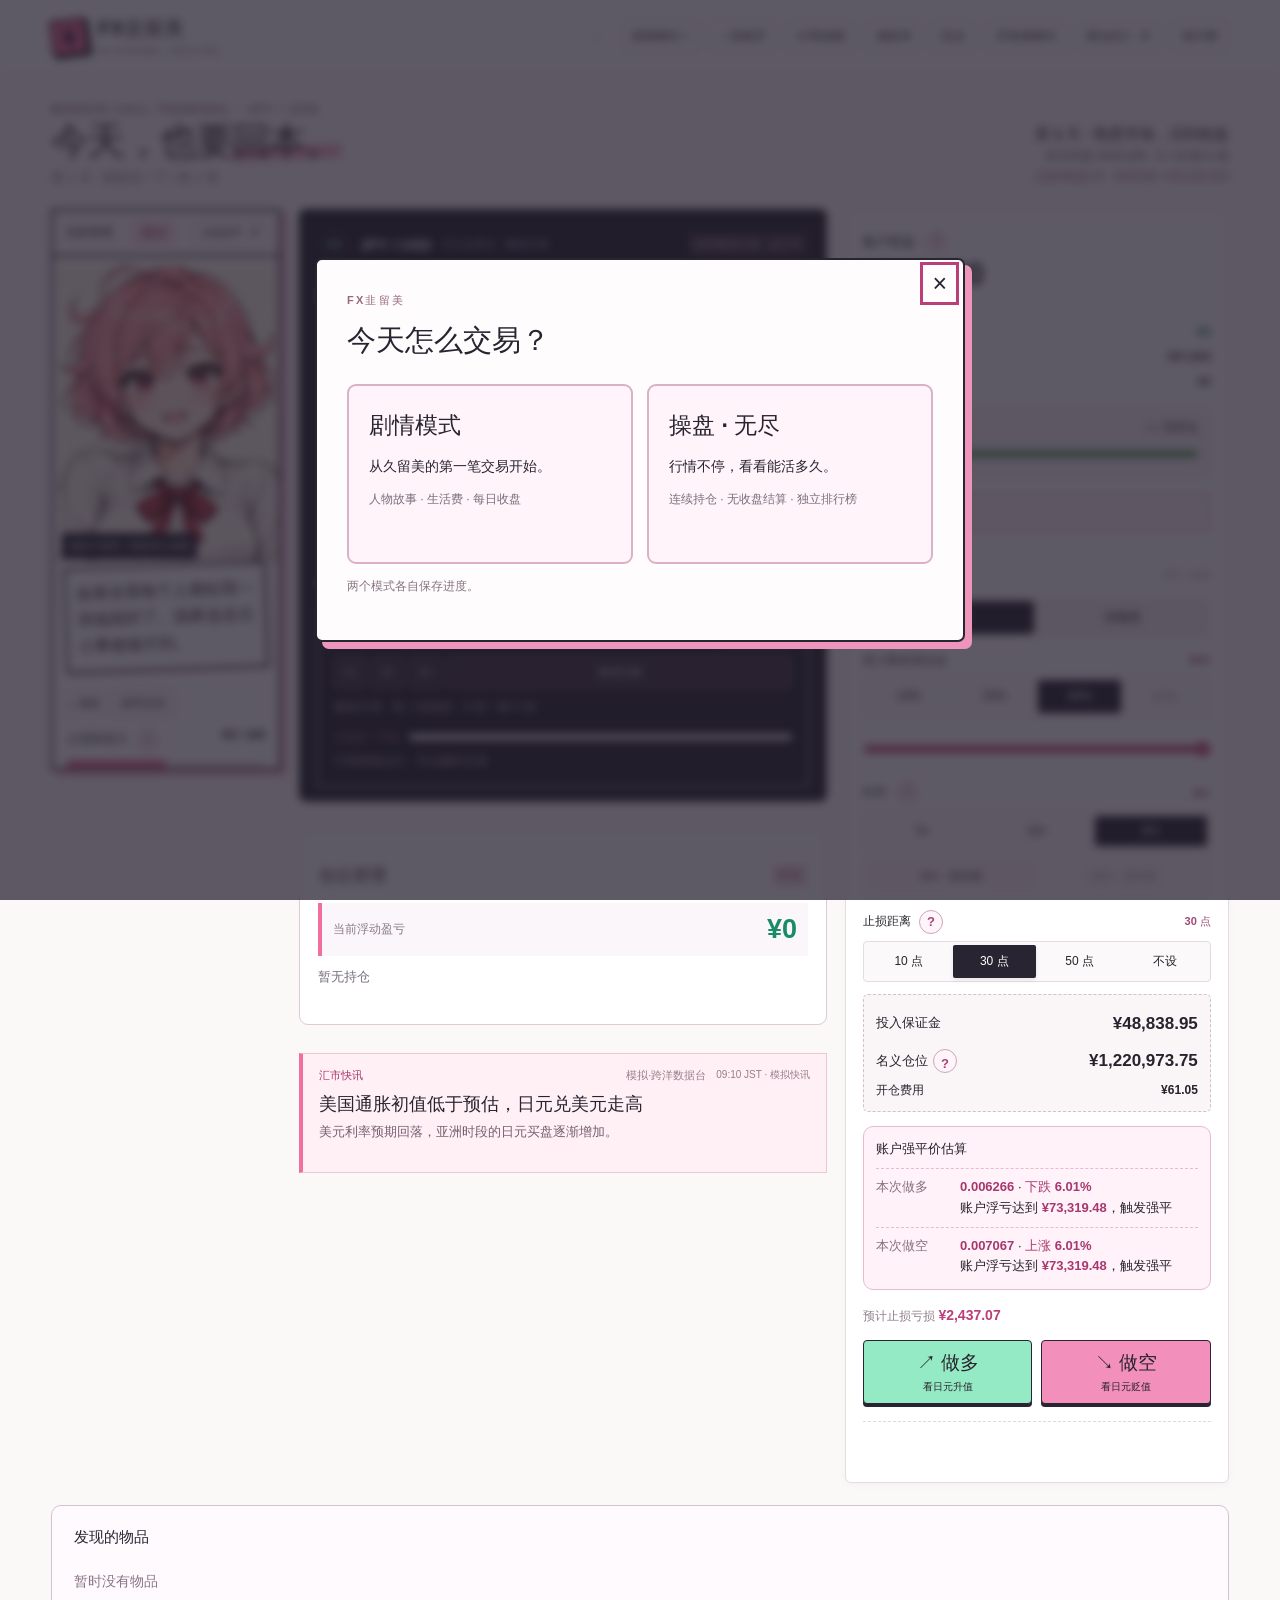
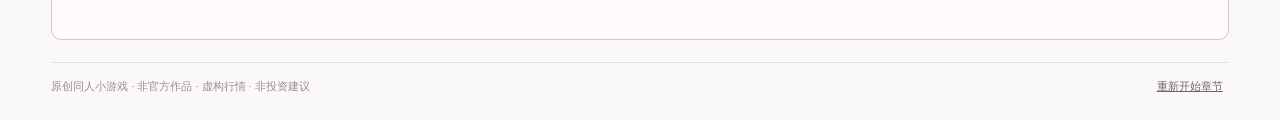
==== commit 5b6499fc: "Publish FX game from 1bc1b4bc071efba3784ae98eb1fac35b090f8657" ====
--- a/fx.html
+++ b/fx.html
@@ -6,7 +6,7 @@
   <meta name="description" content="持仓穿过连续蜡烛图，读突发消息、管理多笔订单，和久留美一起经历外汇交易日。原创同人风模拟小游戏。">
   <title>FX韭留美 · 今天也要回本</title>
   <link rel="icon" href="data:image/svg+xml,%3Csvg xmlns='http://www.w3.org/2000/svg' viewBox='0 0 32 32'%3E%3Crect width='32' height='32' rx='6' fill='%23f16f9f'/%3E%3Ctext x='16' y='24' text-anchor='middle' font-size='25' font-weight='bold' fill='%23231f2d'%3E¥%3C/text%3E%3C/svg%3E">
-  <link rel="stylesheet" href="./fx/style.css?v=88d93a74d3ccac11e74e9918fcd7c0383997bcd5">
+  <link rel="stylesheet" href="./fx/style.css?v=1bc1b4bc071efba3784ae98eb1fac35b090f8657">
 </head>
 <body>
 <header class="topbar">
@@ -20,7 +20,7 @@
   <section class="game-grid" aria-label="外汇交易游戏">
     <aside class="character-card" id="character-card">
       <div class="character-heading"><span>当前表情</span><b id="emotion-label">平静</b><button id="voice-toggle" aria-pressed="false">动画原声 · 开</button></div>
-      <div class="portrait"><img id="portrait" src="./fx/expressions/kurumi-calm.webp?v=88d93a74d3ccac11e74e9918fcd7c0383997bcd5" alt="久留美平静地看着屏幕"><span id="impact-stamp" class="impact-stamp" aria-hidden="true"></span><span class="portrait-name">福贺久留美 / 原创同人绘制</span></div>
+      <div class="portrait"><img id="portrait" src="./fx/expressions/kurumi-calm.webp?v=1bc1b4bc071efba3784ae98eb1fac35b090f8657" alt="久留美平静地看着屏幕"><span id="impact-stamp" class="impact-stamp" aria-hidden="true"></span><span class="portrait-name">福贺久留美 / 原创同人绘制</span></div>
       <div class="speech" id="speech" aria-live="polite"></div>
       <div class="voice-caption-row"><p id="voice-state" role="status" hidden></p><p id="voice-caption" lang="ja" hidden></p><button id="voice-replay" aria-label="重播当前心情的日语原声" hidden>↻ 重播</button><button id="voice-library-open">原声目录</button></div>
       <div class="sanity-label"><span>心理承受力 <button class="help-dot" data-help="mental" aria-label="了解心理承受力">?</button></span><b id="sanity-text">50 / 100</b></div><div class="sanity-meter"><span id="sanity-fill"></span></div>
@@ -96,6 +96,6 @@
 <dialog id="detail-dialog" class="detail-dialog"><button class="x-close" data-close="detail-dialog" aria-label="关闭扩展说明">×</button><h2 id="detail-title"></h2><div id="detail-copy"></div></dialog>
 <dialog id="mode-dialog" class="mode-dialog"><button class="x-close" data-close="mode-dialog" aria-label="关闭模式选择">×</button><span class="eyebrow">FX韭留美</span><h2>今天怎么交易？</h2><div class="mode-options"><button data-play-mode="story"><b>剧情模式</b><span>从久留美的第一笔交易开始。</span><small>人物故事 · 生活费 · 每日收盘</small></button><button data-play-mode="endless"><b>操盘 · 无尽</b><span>行情不停，看看能活多久。</span><small>连续持仓 · 无收盘结算 · 独立排行榜</small></button></div><p class="small-print">两个模式各自保存进度。</p></dialog>
 <dialog id="opening-dialog" class="opening-dialog"><button id="opening-skip" class="x-close" aria-label="跳过开局故事">×</button><span class="eyebrow" id="opening-count">序章 / 01</span><img id="opening-face" alt="久留美开局故事的表情"><h2 id="opening-title"></h2><p id="opening-copy"></p><div class="opening-links"><a href="https://fxkurumi-info.com/#introduction" target="_blank" rel="noopener">动画故事 ↗</a><a href="https://fxkurumi-info.com/movie/" target="_blank" rel="noopener">官方 PV ↗</a></div><button id="opening-next" class="primary">继续</button></dialog>
-<script type="module" src="./fx/app.js?v=88d93a74d3ccac11e74e9918fcd7c0383997bcd5"></script>
+<script type="module" src="./fx/app.js?v=1bc1b4bc071efba3784ae98eb1fac35b090f8657"></script>
 </body>
 </html>
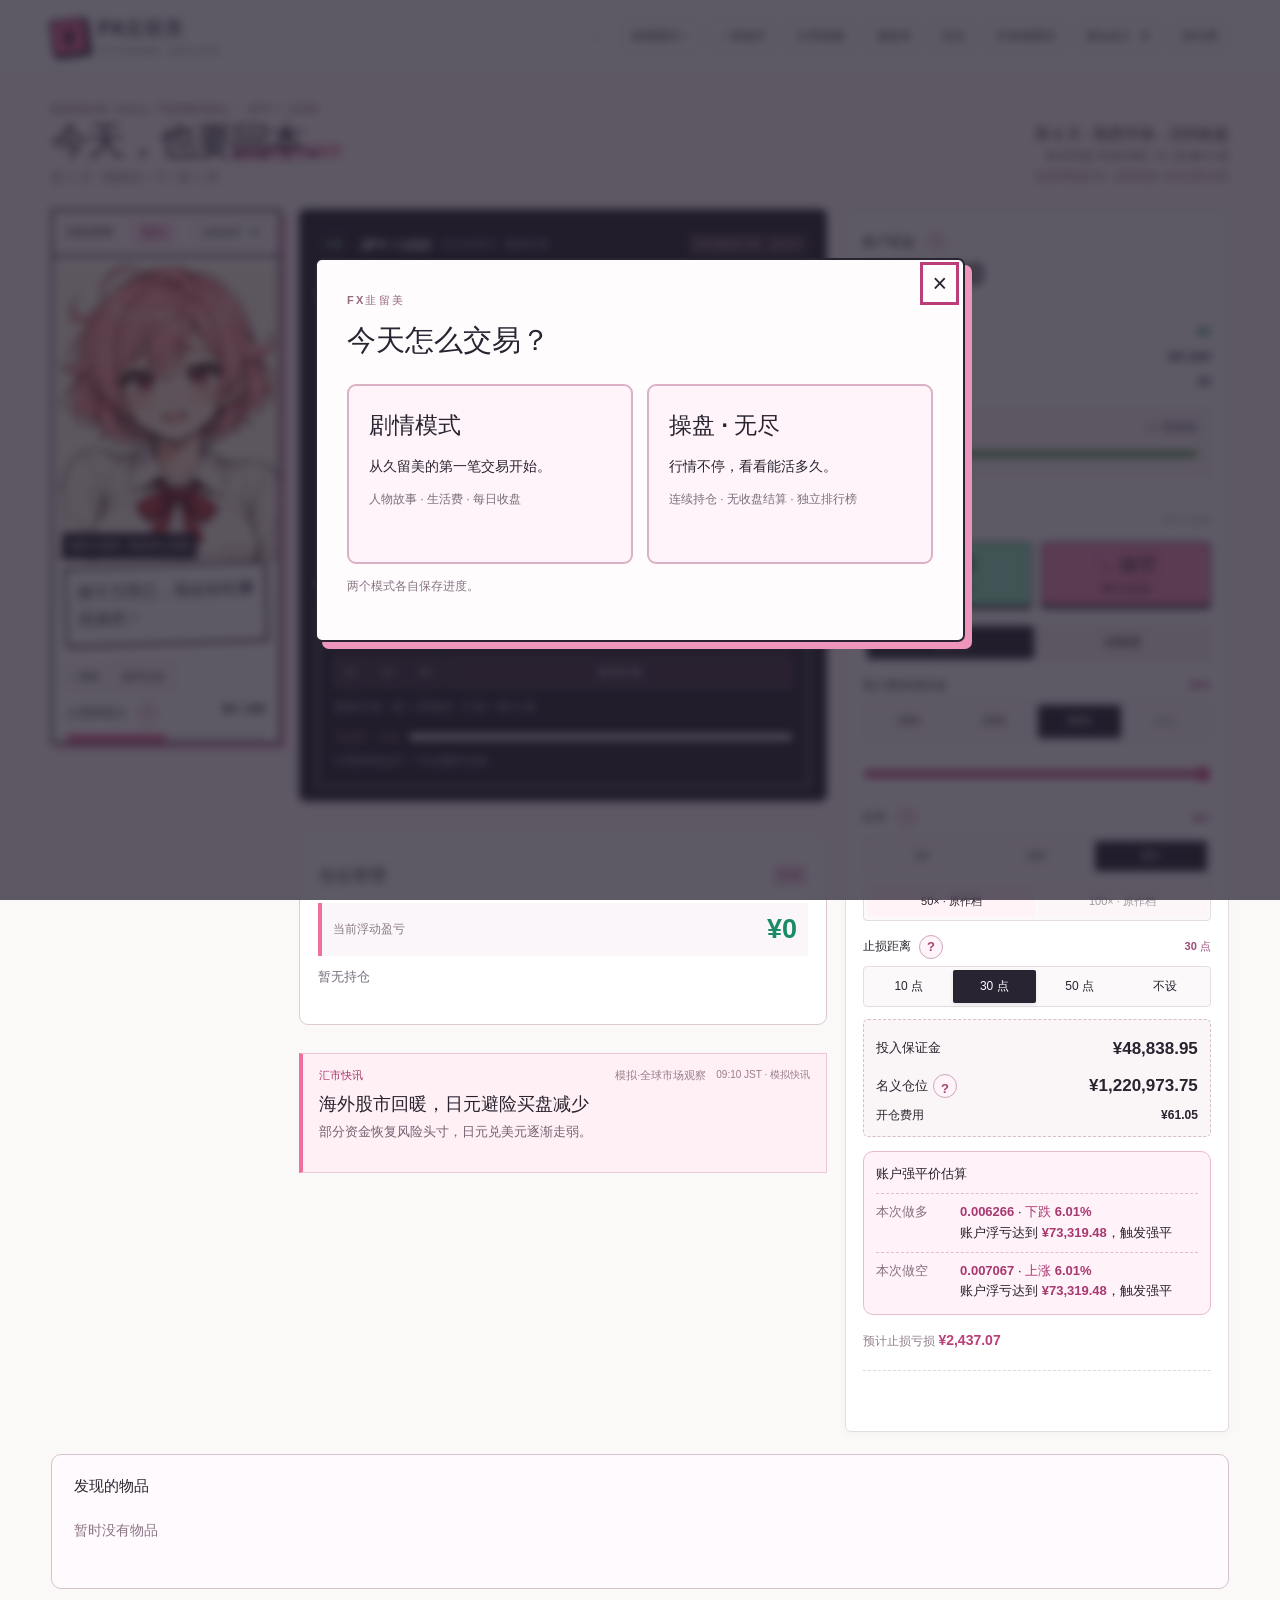
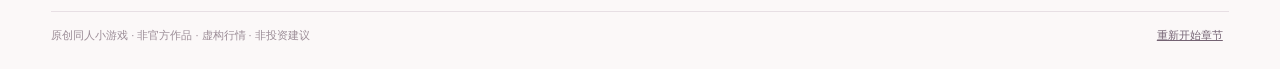
==== commit 971da2e7: "Publish FX game from 8f7f3448ba2b52155eb3a84fe2fa0e01e184f22c" ====
--- a/fx.html
+++ b/fx.html
@@ -6,7 +6,7 @@
   <meta name="description" content="持仓穿过连续蜡烛图，读突发消息、管理多笔订单，和久留美一起经历外汇交易日。原创同人风模拟小游戏。">
   <title>FX韭留美 · 今天也要回本</title>
   <link rel="icon" href="data:image/svg+xml,%3Csvg xmlns='http://www.w3.org/2000/svg' viewBox='0 0 32 32'%3E%3Crect width='32' height='32' rx='6' fill='%23f16f9f'/%3E%3Ctext x='16' y='24' text-anchor='middle' font-size='25' font-weight='bold' fill='%23231f2d'%3E¥%3C/text%3E%3C/svg%3E">
-  <link rel="stylesheet" href="./fx/style.css?v=1bc1b4bc071efba3784ae98eb1fac35b090f8657">
+  <link rel="stylesheet" href="./fx/style.css?v=8f7f3448ba2b52155eb3a84fe2fa0e01e184f22c">
 </head>
 <body>
 <header class="topbar">
@@ -20,7 +20,7 @@
   <section class="game-grid" aria-label="外汇交易游戏">
     <aside class="character-card" id="character-card">
       <div class="character-heading"><span>当前表情</span><b id="emotion-label">平静</b><button id="voice-toggle" aria-pressed="false">动画原声 · 开</button></div>
-      <div class="portrait"><img id="portrait" src="./fx/expressions/kurumi-calm.webp?v=1bc1b4bc071efba3784ae98eb1fac35b090f8657" alt="久留美平静地看着屏幕"><span id="impact-stamp" class="impact-stamp" aria-hidden="true"></span><span class="portrait-name">福贺久留美 / 原创同人绘制</span></div>
+      <div class="portrait"><img id="portrait" src="./fx/expressions/kurumi-calm.webp?v=8f7f3448ba2b52155eb3a84fe2fa0e01e184f22c" alt="久留美平静地看着屏幕"><span id="impact-stamp" class="impact-stamp" aria-hidden="true"></span><span class="portrait-name">福贺久留美 / 原创同人绘制</span></div>
       <div class="speech" id="speech" aria-live="polite"></div>
       <div class="voice-caption-row"><p id="voice-state" role="status" hidden></p><p id="voice-caption" lang="ja" hidden></p><button id="voice-replay" aria-label="重播当前心情的日语原声" hidden>↻ 重播</button><button id="voice-library-open">原声目录</button></div>
       <div class="sanity-label"><span>心理承受力 <button class="help-dot" data-help="mental" aria-label="了解心理承受力">?</button></span><b id="sanity-text">50 / 100</b></div><div class="sanity-meter"><span id="sanity-fill"></span></div>
@@ -43,15 +43,16 @@
       <div class="account-row"><span>可用保证金</span><b id="available-margin"></b></div><div class="account-row"><span>持仓保证金</span><b id="used-margin">¥0</b></div>
       <div class="margin-health"><div><span>保证金率 <button class="help-dot" data-help="margin" aria-label="了解保证金率与强平">?</button></span><b id="margin-level"></b></div><meter id="margin-meter" min="0" max="200" low="100" high="150" optimum="200" value="200"></meter></div>
       <div id="account-details" hidden><div class="account-row"><span>现金余额</span><b id="free-cash"></b></div><div class="account-row"><span>生活费预留</span><b id="reserve-amount"></b></div><div class="account-row"><span>借入未还</span><b id="external-funding"></b></div><div class="account-row"><span>累计手续费</span><b id="fees-paid"></b></div></div>
-      <button id="order-form-toggle" class="order-form-toggle" aria-expanded="true">新建市价单</button>
       <div class="order-empty" id="order-empty">
-        <div class="ticket-title">市价订单 <span>JPY / USD</span></div><div class="amount-mode" role="group" aria-label="投资方式"><button data-order-mode="percent" aria-pressed="true">按比例</button><button data-order-mode="amount" aria-pressed="false">按额度</button></div>
+        <div class="ticket-title">市价订单 <span>JPY / USD</span></div>
+        <div class="entry-actions"><button class="long" id="long"><span>↗ 做多</span><small>看日元升值</small></button><button class="short" id="short"><span>↘ 做空</span><small>看日元贬值</small></button></div>
+        <div class="amount-mode" role="group" aria-label="投资方式"><button data-order-mode="percent" aria-pressed="true">按比例</button><button data-order-mode="amount" aria-pressed="false">按额度</button></div>
         <fieldset id="percent-field"><legend>投入剩余保证金 <output id="stake-value">50%</output></legend><div class="segments" id="stakes"><button data-stake="0.1">10%</button><button data-stake="0.25">25%</button><button data-stake="0.5" aria-pressed="true">50%</button><button data-stake="1">全仓</button></div><input id="stake-slider" aria-label="投入比例" type="range" min="1" max="100" step="1" value="50"></fieldset>
         <div id="amount-field" class="amount-field" hidden><div class="amount-heading"><label for="order-amount">投入保证金（¥）</label><button type="button" id="amount-random" title="在当前可开仓额度内随机选择，不会下单" aria-label="骰子：随机额度">🎲 随机额度</button></div><input id="order-amount" type="text" inputmode="decimal" autocomplete="off" value="10000" aria-describedby="amount-limit"><div class="amount-slider-heading"><span>拖动选择额度</span><output id="amount-selected">¥10,000</output></div><input id="amount-slider" aria-label="投入保证金额度" type="range" min="100" max="100000" step="any" value="10000"><div class="amount-slider-bounds"><span>¥100</span><span id="amount-slider-max"></span></div><span class="amount-shortcuts"><button type="button" data-amount-step="-1000">−1千</button><button type="button" data-amount-step="1000">＋1千</button><button type="button" data-amount-step="10000">＋1万</button><button type="button" id="amount-max">最大额度</button></span><small id="amount-limit">保证金额度，含费用预览</small><span id="amount-random-status" class="sr-only" role="status"></span></div><fieldset><legend>杠杆 <button class="help-dot" data-help="leverage" aria-label="了解杠杆">?</button><output id="leverage-value">25×</output></legend><div class="segments" id="leverages"><button data-leverage="5">5×</button><button data-leverage="10">10×</button><button data-leverage="25" aria-pressed="true">25×</button></div><div class="segments high-leverage"><button data-leverage="50">50× · 原作档</button><button data-leverage="100">100× · 原作档</button></div></fieldset>
         <fieldset><legend>止损距离 <button class="help-dot" data-help="stop" aria-label="了解止损点数">?</button><output id="stop-value">30 点</output></legend><div class="segments" id="stops"><button data-stop-pips="10">10 点</button><button data-stop-pips="30" aria-pressed="true">30 点</button><button data-stop-pips="50">50 点</button><button data-stop-pips="none">不设</button></div></fieldset>
         <p id="emotion-order-rule" class="small-print" role="status" hidden></p>
         <div class="order-estimate"><div class="primary-estimate"><span>投入保证金</span><b id="preview-margin"></b></div><div class="primary-estimate"><span>名义仓位 <button class="help-dot" data-help="order" aria-label="了解订单金额">?</button></span><b id="preview-notional"></b></div><div><span>开仓费用</span><b id="preview-fee"></b></div><div id="order-details" hidden><div class="account-row"><span>预计扣款</span><b id="preview-debit"></b></div><div class="account-row"><span>强平价估算（JPY / USD）</span><b id="preview-liquidation"></b></div></div></div><section class="liquidation-estimate"><b>账户强平价估算</b><div><span>本次做多</span><p id="liquidation-long"></p></div><div><span>本次做空</span><p id="liquidation-short"></p></div></section><p class="risk-line">预计止损亏损 <b id="risk-amount"></b></p><p id="order-validation" class="order-validation" role="status"></p>
-        <div class="entry-actions"><button class="long" id="long"><span>↗ 做多</span><small>看日元升值</small></button><button class="short" id="short"><span>↘ 做空</span><small>看日元贬值</small></button></div><button class="quiet" id="wait">空仓观察</button>
+        <button class="quiet" id="wait">空仓观察</button>
       </div>
 
 
@@ -96,6 +97,6 @@
 <dialog id="detail-dialog" class="detail-dialog"><button class="x-close" data-close="detail-dialog" aria-label="关闭扩展说明">×</button><h2 id="detail-title"></h2><div id="detail-copy"></div></dialog>
 <dialog id="mode-dialog" class="mode-dialog"><button class="x-close" data-close="mode-dialog" aria-label="关闭模式选择">×</button><span class="eyebrow">FX韭留美</span><h2>今天怎么交易？</h2><div class="mode-options"><button data-play-mode="story"><b>剧情模式</b><span>从久留美的第一笔交易开始。</span><small>人物故事 · 生活费 · 每日收盘</small></button><button data-play-mode="endless"><b>操盘 · 无尽</b><span>行情不停，看看能活多久。</span><small>连续持仓 · 无收盘结算 · 独立排行榜</small></button></div><p class="small-print">两个模式各自保存进度。</p></dialog>
 <dialog id="opening-dialog" class="opening-dialog"><button id="opening-skip" class="x-close" aria-label="跳过开局故事">×</button><span class="eyebrow" id="opening-count">序章 / 01</span><img id="opening-face" alt="久留美开局故事的表情"><h2 id="opening-title"></h2><p id="opening-copy"></p><div class="opening-links"><a href="https://fxkurumi-info.com/#introduction" target="_blank" rel="noopener">动画故事 ↗</a><a href="https://fxkurumi-info.com/movie/" target="_blank" rel="noopener">官方 PV ↗</a></div><button id="opening-next" class="primary">继续</button></dialog>
-<script type="module" src="./fx/app.js?v=1bc1b4bc071efba3784ae98eb1fac35b090f8657"></script>
+<script type="module" src="./fx/app.js?v=8f7f3448ba2b52155eb3a84fe2fa0e01e184f22c"></script>
 </body>
 </html>
--- a/fx/style.css
+++ b/fx/style.css
@@ -62,7 +62,7 @@
 @media(max-width:1050px){.game-grid{grid-template-columns:minmax(0,1fr) 330px}.character-card{grid-column:1/-1}.brand small{display:none}.topbar{gap:12px}.top-right{gap:5px}}
 @media(max-width:690px){.topbar{align-items:center;flex-wrap:wrap;gap:10px}.top-right{width:100%;justify-content:flex-start}.top-right button{flex:0 0 auto}.game-grid{grid-template-columns:minmax(0,1fr)}.margin-health,.amount-mode,.amount-field,.order-estimate,.order-validation{grid-column:1/-1}.order-empty{grid-template-columns:1fr}.order-empty fieldset{grid-column:1/-1}.position-pnl strong{font-size:25px}.order-row{padding:12px}.order-row-head{font-size:13px}.order-row-data{font-size:11px}.order-row-actions button,.hold-actions button{min-height:42px}.share-dialog{padding:20px}.topbar .brand{font-size:19px}.order-estimate>div{font-size:12px}.order-validation{font-size:11px}}
 
-.order-form-toggle{display:block;width:100%;padding:11px;margin:14px 0 0;border:1px solid #d8b5c8;background:#fff0f6;color:#983d67;border-radius:5px;text-align:left;font-size:12px;font-weight:700;grid-column:1/-1}.order-row-data{font-size:11px}.order-row-head{font-size:13px}.hold-actions{display:grid;grid-template-columns:repeat(3,minmax(0,1fr))}.position-pnl{display:flex;align-items:center;justify-content:space-between;gap:7px}.position-pnl>span{font-size:10px}.position-pnl strong{font-size:22px}.margin-health{grid-column:1/-1}
+.trade-card .entry-actions{margin:0 0 16px}.order-row-data{font-size:11px}.order-row-head{font-size:13px}.hold-actions{display:grid;grid-template-columns:repeat(3,minmax(0,1fr))}.position-pnl{display:flex;align-items:center;justify-content:space-between;gap:7px}.position-pnl>span{font-size:10px}.position-pnl strong{font-size:22px}.margin-health{grid-column:1/-1}
 /* Daily life, live risk controls and optional ranking. */
 .terminal .playback{border-top:1px solid #615363;margin-top:14px;padding-top:16px;color:#e9ddea;background:transparent}.terminal .playback h2{font-size:15px;color:#ebd6e5}.terminal .playback button{background:#403443;color:#f9e6f3;border:1px solid #6f5a71}.terminal .playback p{color:#bbacbf;font-size:12px}.terminal .heat-display{margin:14px 0 8px}.terminal .lower-heading{gap:10px}
 #stake-slider,#amount-slider{display:block;width:100%;margin:18px 0 4px;accent-color:#d35188;min-height:28px;cursor:ew-resize;touch-action:pan-y}.amount-shortcuts{display:flex;flex-wrap:wrap;gap:5px}.amount-shortcuts button{font-size:11px;padding:9px;border:1px solid #cbb6c3;background:#f8eef3;border-radius:4px;min-height:38px}
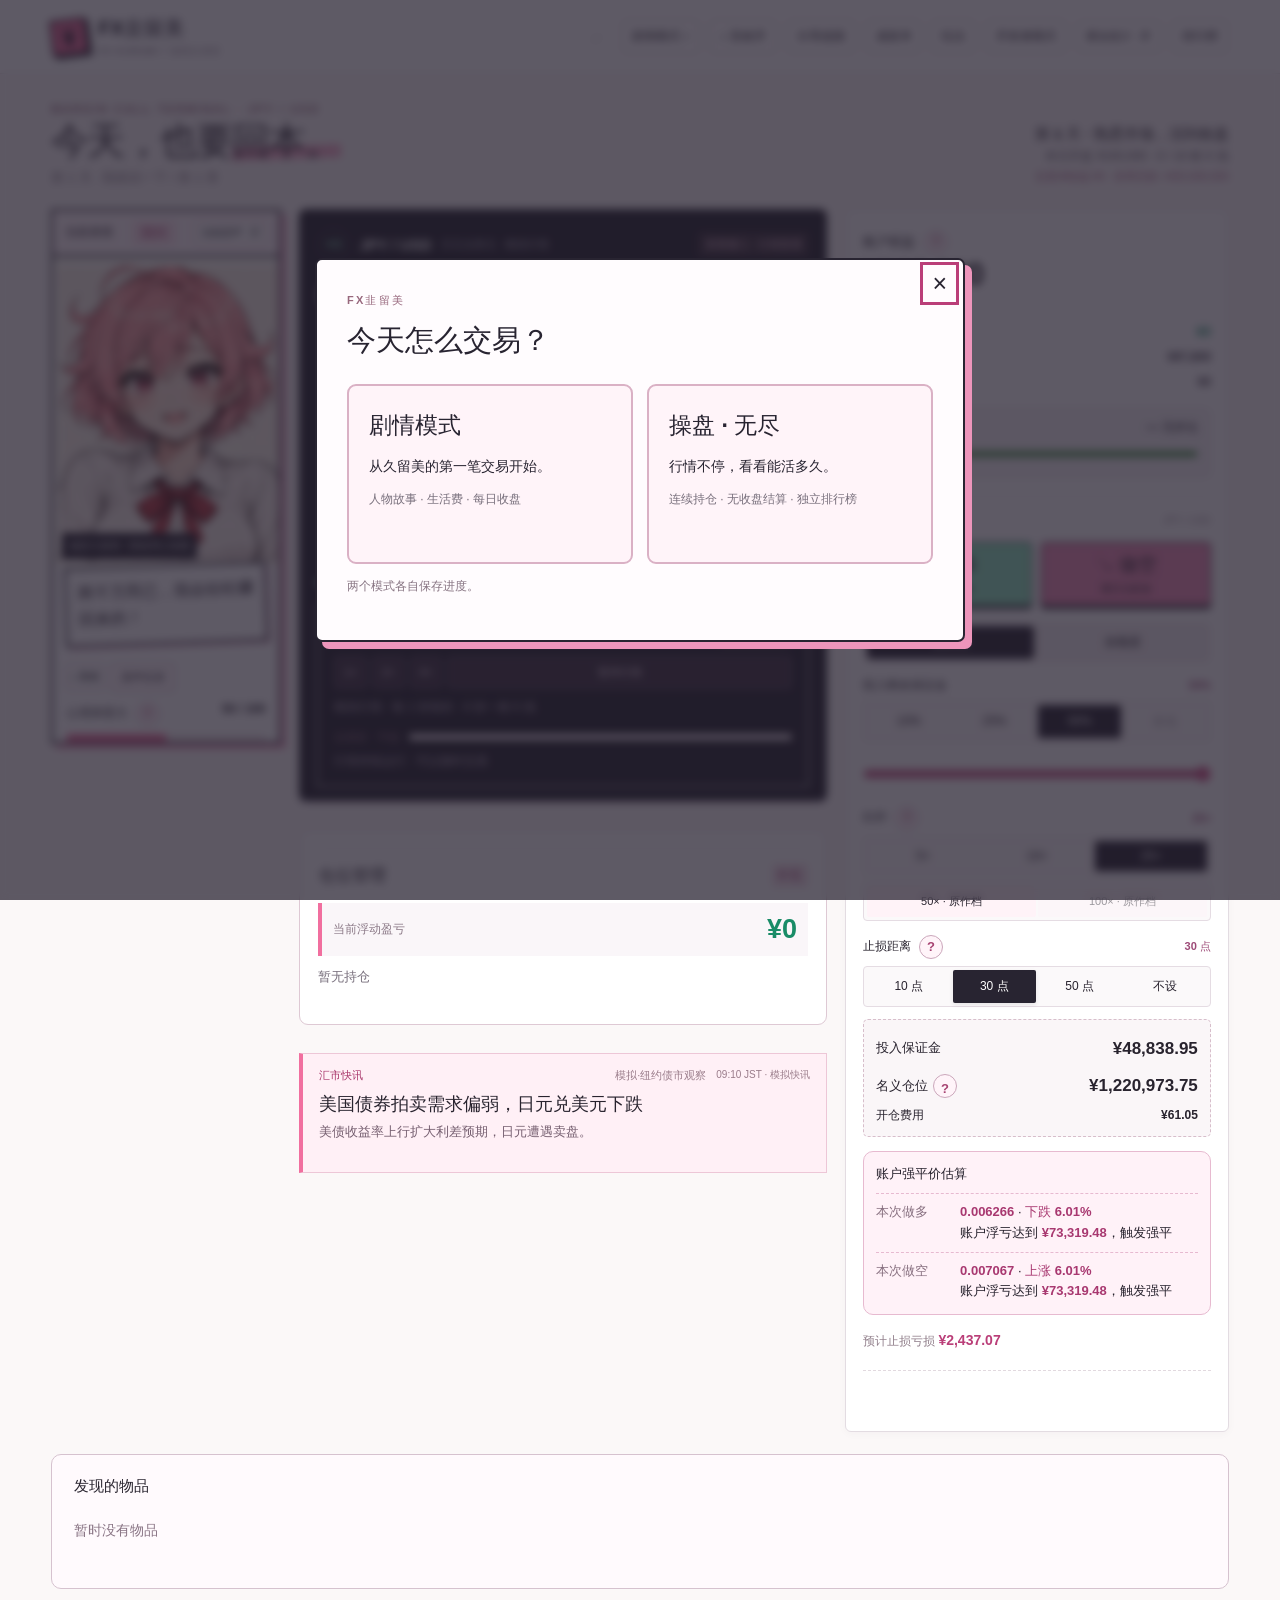
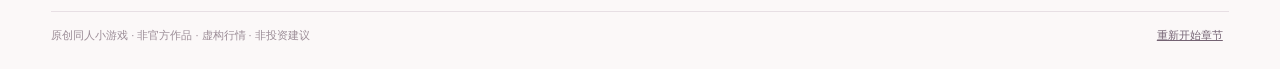
==== commit c731b72a: "Publish FX game from 8bd148e8f3204d5942611a3e07d66648e5f58ce6" ====
--- a/fx.html
+++ b/fx.html
@@ -6,7 +6,7 @@
   <meta name="description" content="持仓穿过连续蜡烛图，读突发消息、管理多笔订单，和久留美一起经历外汇交易日。原创同人风模拟小游戏。">
   <title>FX韭留美 · 今天也要回本</title>
   <link rel="icon" href="data:image/svg+xml,%3Csvg xmlns='http://www.w3.org/2000/svg' viewBox='0 0 32 32'%3E%3Crect width='32' height='32' rx='6' fill='%23f16f9f'/%3E%3Ctext x='16' y='24' text-anchor='middle' font-size='25' font-weight='bold' fill='%23231f2d'%3E¥%3C/text%3E%3C/svg%3E">
-  <link rel="stylesheet" href="./fx/style.css?v=8f7f3448ba2b52155eb3a84fe2fa0e01e184f22c">
+  <link rel="stylesheet" href="./fx/style.css?v=8bd148e8f3204d5942611a3e07d66648e5f58ce6">
 </head>
 <body>
 <header class="topbar">
@@ -14,13 +14,13 @@
   <div class="top-right"><span id="saved" role="status">✓</span><button id="mode-open">剧情模式 ▾</button><button id="sound" aria-pressed="false">♪ 音效关</button><button id="share-open">分享战报</button><button id="achievements-open">成就 <b id="achievement-count">0</b></button><button id="help">玩法</button><button id="developer-open">开发者模式</button><button id="privacy-toggle">匿名统计</button><button id="leaderboard-open">排行榜</button></div>
 </header>
 <main>
-  <p id="storage-warning" class="storage-warning" role="status" hidden></p>
+  <div class="storage-warning" id="storage-warning-panel" hidden><p id="storage-warning" role="status" hidden></p><button type="button" id="save-retry">重试保存</button><button type="button" data-save-backup>下载本页进度备份</button></div>
   <p id="developer-status" class="developer-status" hidden>开发测试存档 · 数据已修改 · 不计入玩家统计</p>
   <div class="page-heading"><div><div class="eyebrow">MARGIN CALL TERMINAL · JPY / USD</div><h1>今天，也要<span>回本。</span></h1><p id="stage-name">第一天 / 我就试一下</p></div><div class="mission"><b id="mission-title">第一天 · 熟悉市场</b><span id="mission-copy">开盘 ¥100,000</span><small id="chapter-target">章节挑战：累计到 ¥150,000</small></div></div>
   <section class="game-grid" aria-label="外汇交易游戏">
     <aside class="character-card" id="character-card">
       <div class="character-heading"><span>当前表情</span><b id="emotion-label">平静</b><button id="voice-toggle" aria-pressed="false">动画原声 · 开</button></div>
-      <div class="portrait"><img id="portrait" src="./fx/expressions/kurumi-calm.webp?v=8f7f3448ba2b52155eb3a84fe2fa0e01e184f22c" alt="久留美平静地看着屏幕"><span id="impact-stamp" class="impact-stamp" aria-hidden="true"></span><span class="portrait-name">福贺久留美 / 原创同人绘制</span></div>
+      <div class="portrait"><img id="portrait" src="./fx/expressions/kurumi-calm.webp?v=8bd148e8f3204d5942611a3e07d66648e5f58ce6" alt="久留美平静地看着屏幕"><span id="impact-stamp" class="impact-stamp" aria-hidden="true"></span><span class="portrait-name">福贺久留美 / 原创同人绘制</span></div>
       <div class="speech" id="speech" aria-live="polite"></div>
       <div class="voice-caption-row"><p id="voice-state" role="status" hidden></p><p id="voice-caption" lang="ja" hidden></p><button id="voice-replay" aria-label="重播当前心情的日语原声" hidden>↻ 重播</button><button id="voice-library-open">原声目录</button></div>
       <div class="sanity-label"><span>心理承受力 <button class="help-dot" data-help="mental" aria-label="了解心理承受力">?</button></span><b id="sanity-text">50 / 100</b></div><div class="sanity-meter"><span id="sanity-fill"></span></div>
@@ -69,6 +69,7 @@
 <dialog id="day-dialog" class="day-dialog"><span class="eyebrow">DAY END / THE COMIC STRIP</span><h2 id="day-title">今天先到这里。</h2><p id="day-subtitle"></p><div id="day-story-comic-frame" class="story-comic-frame" hidden></div><div id="day-story-lines"></div><figure id="turnaround-panel" class="homage-panel" hidden><img id="turnaround-comic" alt="本日盈亏反转的原创漫画"><figcaption id="turnaround-caption"></figcaption></figure><figure id="homage-panel" class="homage-panel" hidden><img id="homage-image" alt="原作漫画单格致敬"><figcaption><span id="homage-caption"></span> <a id="homage-source" target="_blank" rel="noopener">原作漫画 ↗</a></figcaption></figure><div class="day-total"><span>收盘资产</span><strong id="day-total"></strong><small id="day-net"></small></div><button id="day-share" class="secondary">保存今日战报</button><button id="next-day" class="primary">第二天见</button></dialog>
 <dialog id="bankrupt-dialog" class="day-dialog"><span class="eyebrow">MARGIN CALL / 章节结束</span><h2>人还在，钱先退场了。</h2><p>账户不足 ¥1,000。这一章先到这里。</p><div class="day-total"><span>最后的账户权益</span><strong id="bankrupt-money"></strong></div><button id="bankrupt-rescue" class="secondary" hidden>那把抽屉钥匙……</button><button id="new-chapter" class="primary">重新开始章节</button></dialog>
 <dialog id="ending-dialog" class="day-dialog"><span class="eyebrow">ENDING / 原创四格</span><h2 id="ending-title"></h2><p id="ending-summary"></p><p id="ending-before"></p><img id="ending-comic" class="four-comic" alt="结局四格漫画"><div id="ending-captions" class="comic-captions"></div><button id="ending-restart" class="primary">重新开始</button><button id="ending-developer" class="secondary">修改测试数据／恢复原存档</button></dialog>
+<dialog id="save-conflict-dialog" aria-labelledby="save-conflict-title"><h2 id="save-conflict-title">先保护你的进度</h2><p id="save-conflict-copy" role="alert"></p><button type="button" class="secondary" data-save-backup>下载本页与当前存档备份</button><button type="button" id="save-load-latest" class="primary">放下本页进度，载入最新存档</button></dialog>
 <dialog id="restart-dialog"><h2>真的要重新开局吗？</h2><p>本机保存的进度会被新章节替换。</p><button id="confirm-restart" class="primary">重新开始</button><button class="secondary" data-close="restart-dialog">继续这一局</button></dialog>
 <dialog id="story-dialog" class="story-dialog"><span class="eyebrow">LIFE BETWEEN CANDLES / 原创人物事件</span><h2 id="story-title"></h2><div id="story-comic-frame" class="story-comic-frame" hidden><img id="story-comic" class="four-comic" alt="人物事件四格漫画"><span class="comic-cover cover-two" aria-hidden="true"></span><span class="comic-cover cover-three" aria-hidden="true"></span><span class="comic-cover cover-four" aria-hidden="true"></span></div><div id="story-captions" class="comic-captions"></div><div id="story-lines"></div><div id="story-choices"></div></dialog>
 <dialog id="father-take-dialog"><h2>取用父亲的柜中存款</h2><p>取用 ¥3,000,000，将同时记入账户和父亲欠款。整章只能取一次。</p><button id="father-take-confirm" class="primary">取用三百万</button><button class="secondary" data-close="father-take-dialog">关上柜门</button></dialog>
@@ -97,6 +98,6 @@
 <dialog id="detail-dialog" class="detail-dialog"><button class="x-close" data-close="detail-dialog" aria-label="关闭扩展说明">×</button><h2 id="detail-title"></h2><div id="detail-copy"></div></dialog>
 <dialog id="mode-dialog" class="mode-dialog"><button class="x-close" data-close="mode-dialog" aria-label="关闭模式选择">×</button><span class="eyebrow">FX韭留美</span><h2>今天怎么交易？</h2><div class="mode-options"><button data-play-mode="story"><b>剧情模式</b><span>从久留美的第一笔交易开始。</span><small>人物故事 · 生活费 · 每日收盘</small></button><button data-play-mode="endless"><b>操盘 · 无尽</b><span>行情不停，看看能活多久。</span><small>连续持仓 · 无收盘结算 · 独立排行榜</small></button></div><p class="small-print">两个模式各自保存进度。</p></dialog>
 <dialog id="opening-dialog" class="opening-dialog"><button id="opening-skip" class="x-close" aria-label="跳过开局故事">×</button><span class="eyebrow" id="opening-count">序章 / 01</span><img id="opening-face" alt="久留美开局故事的表情"><h2 id="opening-title"></h2><p id="opening-copy"></p><div class="opening-links"><a href="https://fxkurumi-info.com/#introduction" target="_blank" rel="noopener">动画故事 ↗</a><a href="https://fxkurumi-info.com/movie/" target="_blank" rel="noopener">官方 PV ↗</a></div><button id="opening-next" class="primary">继续</button></dialog>
-<script type="module" src="./fx/app.js?v=8f7f3448ba2b52155eb3a84fe2fa0e01e184f22c"></script>
+<script type="module" src="./fx/app.js?v=8bd148e8f3204d5942611a3e07d66648e5f58ce6"></script>
 </body>
 </html>
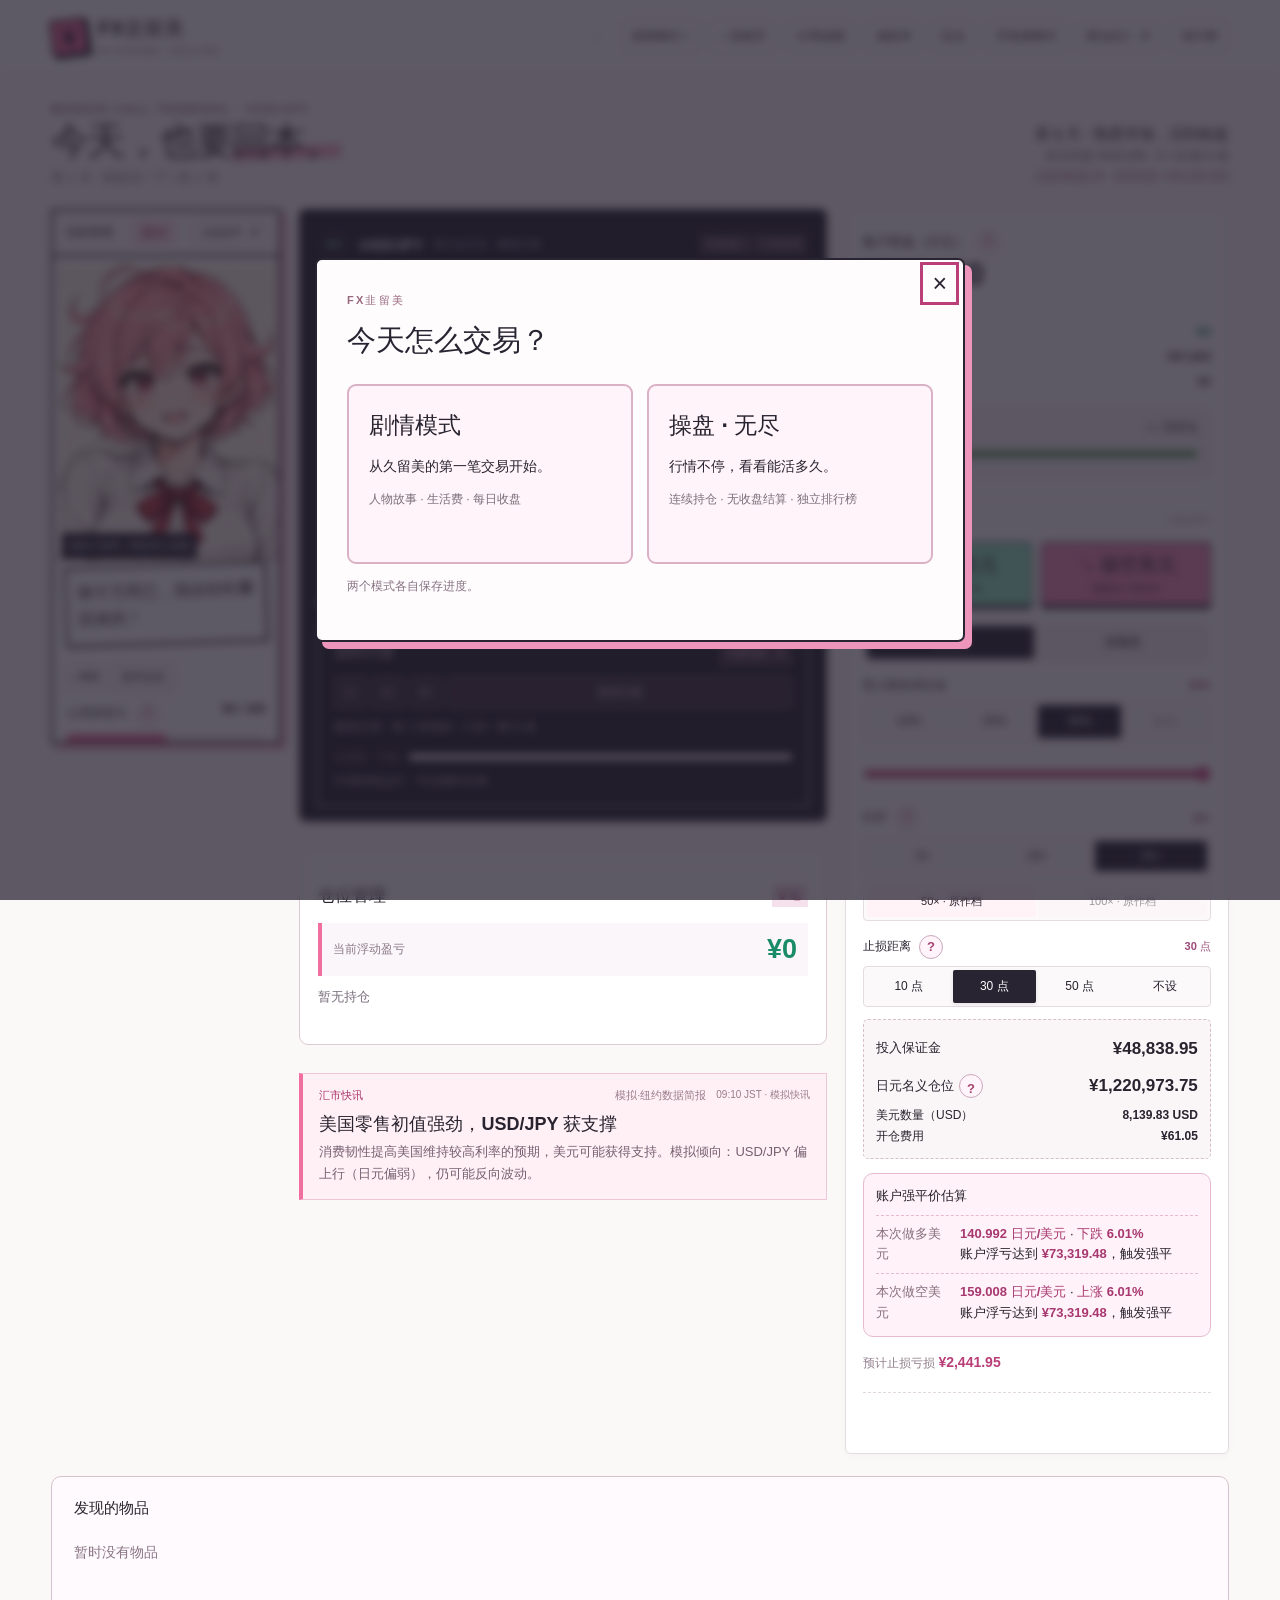
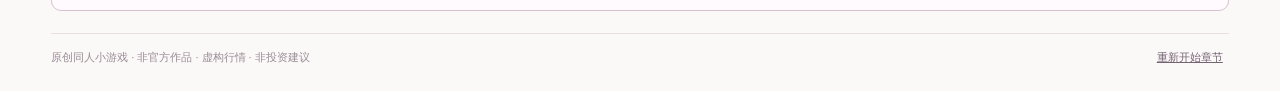
==== commit b7dda73e: "Publish FX game from fea4705c1a6785b93918ade2c6a531970e49bb4b" ====
--- a/fx.html
+++ b/fx.html
@@ -6,7 +6,7 @@
   <meta name="description" content="持仓穿过连续蜡烛图，读突发消息、管理多笔订单，和久留美一起经历外汇交易日。原创同人风模拟小游戏。">
   <title>FX韭留美 · 今天也要回本</title>
   <link rel="icon" href="data:image/svg+xml,%3Csvg xmlns='http://www.w3.org/2000/svg' viewBox='0 0 32 32'%3E%3Crect width='32' height='32' rx='6' fill='%23f16f9f'/%3E%3Ctext x='16' y='24' text-anchor='middle' font-size='25' font-weight='bold' fill='%23231f2d'%3E¥%3C/text%3E%3C/svg%3E">
-  <link rel="stylesheet" href="./fx/style.css?v=8bd148e8f3204d5942611a3e07d66648e5f58ce6">
+  <link rel="stylesheet" href="./fx/style.css?v=fea4705c1a6785b93918ade2c6a531970e49bb4b">
 </head>
 <body>
 <header class="topbar">
@@ -16,11 +16,11 @@
 <main>
   <div class="storage-warning" id="storage-warning-panel" hidden><p id="storage-warning" role="status" hidden></p><button type="button" id="save-retry">重试保存</button><button type="button" data-save-backup>下载本页进度备份</button></div>
   <p id="developer-status" class="developer-status" hidden>开发测试存档 · 数据已修改 · 不计入玩家统计</p>
-  <div class="page-heading"><div><div class="eyebrow">MARGIN CALL TERMINAL · JPY / USD</div><h1>今天，也要<span>回本。</span></h1><p id="stage-name">第一天 / 我就试一下</p></div><div class="mission"><b id="mission-title">第一天 · 熟悉市场</b><span id="mission-copy">开盘 ¥100,000</span><small id="chapter-target">章节挑战：累计到 ¥150,000</small></div></div>
+  <div class="page-heading"><div><div class="eyebrow">MARGIN CALL TERMINAL · USD/JPY</div><h1>今天，也要<span>回本。</span></h1><p id="stage-name">第一天 / 我就试一下</p></div><div class="mission"><b id="mission-title">第一天 · 熟悉市场</b><span id="mission-copy">开盘 ¥100,000</span><small id="chapter-target">章节挑战：累计到 ¥150,000</small></div></div>
   <section class="game-grid" aria-label="外汇交易游戏">
     <aside class="character-card" id="character-card">
       <div class="character-heading"><span>当前表情</span><b id="emotion-label">平静</b><button id="voice-toggle" aria-pressed="false">动画原声 · 开</button></div>
-      <div class="portrait"><img id="portrait" src="./fx/expressions/kurumi-calm.webp?v=8bd148e8f3204d5942611a3e07d66648e5f58ce6" alt="久留美平静地看着屏幕"><span id="impact-stamp" class="impact-stamp" aria-hidden="true"></span><span class="portrait-name">福贺久留美 / 原创同人绘制</span></div>
+      <div class="portrait"><img id="portrait" src="./fx/expressions/kurumi-calm.webp?v=fea4705c1a6785b93918ade2c6a531970e49bb4b" alt="久留美平静地看着屏幕"><span id="impact-stamp" class="impact-stamp" aria-hidden="true"></span><span class="portrait-name">福贺久留美 / 原创同人绘制</span></div>
       <div class="speech" id="speech" aria-live="polite"></div>
       <div class="voice-caption-row"><p id="voice-state" role="status" hidden></p><p id="voice-caption" lang="ja" hidden></p><button id="voice-replay" aria-label="重播当前心情的日语原声" hidden>↻ 重播</button><button id="voice-library-open">原声目录</button></div>
       <div class="sanity-label"><span>心理承受力 <button class="help-dot" data-help="mental" aria-label="了解心理承受力">?</button></span><b id="sanity-text">50 / 100</b></div><div class="sanity-meter"><span id="sanity-fill"></span></div>
@@ -28,30 +28,30 @@
     </aside>
     <div class="market-stack">
       <section class="terminal" id="terminal">
-        <div class="terminal-head"><div class="pair"><span>¥/$</span><b>JPY / USD</b><small>日元兑美元 · 模拟行情</small></div><span id="market-phase">市场已暂停 · 等待决策</span></div>
-        <div class="market-price"><strong id="price">0.006667</strong><span id="change">+0.000%</span><div><b id="beat-label">决策 1 / 4</b><small id="candle-label">下一段：4 根 K 线</small></div></div>
-        <p id="inverse-rate" class="quote-unit" hidden>1 日元 = 0.006667 美元</p><div id="chart" class="chart" role="img" aria-label="已发生价格的蜡烛图"></div>
-        <div id="risk-alerts" class="risk-alerts" aria-live="polite"></div><div class="chart-foot"><span><i class="up-swatch"></i>上涨 <i class="down-swatch"></i>下跌</span><span>东京汇市</span></div>
+        <div class="terminal-head"><div class="pair"><span>$/¥</span><b>USD/JPY</b><small>美元兑日元 · 模拟行情</small></div><span id="market-phase">市场已暂停 · 等待决策</span></div>
+        <div class="market-price"><strong id="price">150.000</strong><span id="change">+0.000%</span><div><b id="beat-label">决策 1 / 4</b><small id="candle-label">下一段：4 根 K 线</small></div></div>
+        <p id="inverse-rate" class="quote-unit">1 美元 = 150.000 日元 · 日元/美元</p><div id="chart" class="chart" role="img" aria-label="USD/JPY 已发生行情，报价单位为日元/美元"></div>
+        <div id="risk-alerts" class="risk-alerts" aria-live="polite"></div><div class="chart-foot"><span><i class="up-swatch"></i>报价涨 / 美元升 <i class="down-swatch"></i>报价跌 / 日元升</span><span>USD/JPY · 日元/美元</span></div>
         <div class="playback"><div class="lower-heading"><h2>实时行情</h2><button id="motion-toggle">完整动效</button></div><div class="speed-buttons"><button data-speed="1" aria-pressed="true">1×</button><button data-speed="2">2×</button><button data-speed="4">4×</button><button id="skip">暂停行情</button></div><p id="market-cadence" class="small-print"></p><div class="heat-display"><span id="heat-label">交易室 · 平稳</span><div class="heat-meter"><i id="heat-fill"></i></div></div><p id="playback-state">等待下一笔操作</p></div>
       </section>
       <section class="position-card" id="position-card"><div class="ticket-title">仓位管理 <b id="position-count">0 笔</b></div><div class="position-pnl"><span>当前浮动盈亏</span><strong id="floating">¥0</strong></div><div id="account-liquidation" class="liquidation-estimate" hidden><b>当前持仓强平价估算</b><p id="account-liquidation-value"></p></div><p id="position-empty">暂无持仓</p><div id="position-list" class="position-list"></div><div class="hold-actions"><button id="hold">继续持有</button><button id="half">全部减半</button><button id="close">全部平仓</button></div></section>
       <section class="news" id="news"><div class="news-meta"><b>汇市快讯</b><span id="news-source">东京汇市</span><time id="news-time">09:10 JST</time></div><h2 id="news-title">正在读取消息…</h2><p id="news-copy"></p></section>
     </div>
     <aside class="trade-card">
-      <div class="account-heading"><span>账户权益 <button class="help-dot" data-help="account" aria-label="了解账户资金">?</button></span><b id="equity">¥100,000</b></div>
+      <div class="account-heading"><span>账户权益（日元） <button class="help-dot" data-help="account" aria-label="了解账户资金">?</button></span><b id="equity">¥100,000</b></div>
       <div class="account-row emphasis"><span id="pnl-period">今日收益</span><b id="day-pnl">¥0</b></div>
       <div class="account-row"><span>可用保证金</span><b id="available-margin"></b></div><div class="account-row"><span>持仓保证金</span><b id="used-margin">¥0</b></div>
       <div class="margin-health"><div><span>保证金率 <button class="help-dot" data-help="margin" aria-label="了解保证金率与强平">?</button></span><b id="margin-level"></b></div><meter id="margin-meter" min="0" max="200" low="100" high="150" optimum="200" value="200"></meter></div>
       <div id="account-details" hidden><div class="account-row"><span>现金余额</span><b id="free-cash"></b></div><div class="account-row"><span>生活费预留</span><b id="reserve-amount"></b></div><div class="account-row"><span>借入未还</span><b id="external-funding"></b></div><div class="account-row"><span>累计手续费</span><b id="fees-paid"></b></div></div>
       <div class="order-empty" id="order-empty">
-        <div class="ticket-title">市价订单 <span>JPY / USD</span></div>
-        <div class="entry-actions"><button class="long" id="long"><span>↗ 做多</span><small>看日元升值</small></button><button class="short" id="short"><span>↘ 做空</span><small>看日元贬值</small></button></div>
+        <div class="ticket-title">市价订单 <span>USD/JPY</span></div>
+        <div class="entry-actions"><button class="long" id="long"><span>↗ 做多美元</span><small>买美元 / 卖日元</small></button><button class="short" id="short"><span>↘ 做空美元</span><small>卖美元 / 买日元</small></button></div>
         <div class="amount-mode" role="group" aria-label="投资方式"><button data-order-mode="percent" aria-pressed="true">按比例</button><button data-order-mode="amount" aria-pressed="false">按额度</button></div>
         <fieldset id="percent-field"><legend>投入剩余保证金 <output id="stake-value">50%</output></legend><div class="segments" id="stakes"><button data-stake="0.1">10%</button><button data-stake="0.25">25%</button><button data-stake="0.5" aria-pressed="true">50%</button><button data-stake="1">全仓</button></div><input id="stake-slider" aria-label="投入比例" type="range" min="1" max="100" step="1" value="50"></fieldset>
         <div id="amount-field" class="amount-field" hidden><div class="amount-heading"><label for="order-amount">投入保证金（¥）</label><button type="button" id="amount-random" title="在当前可开仓额度内随机选择，不会下单" aria-label="骰子：随机额度">🎲 随机额度</button></div><input id="order-amount" type="text" inputmode="decimal" autocomplete="off" value="10000" aria-describedby="amount-limit"><div class="amount-slider-heading"><span>拖动选择额度</span><output id="amount-selected">¥10,000</output></div><input id="amount-slider" aria-label="投入保证金额度" type="range" min="100" max="100000" step="any" value="10000"><div class="amount-slider-bounds"><span>¥100</span><span id="amount-slider-max"></span></div><span class="amount-shortcuts"><button type="button" data-amount-step="-1000">−1千</button><button type="button" data-amount-step="1000">＋1千</button><button type="button" data-amount-step="10000">＋1万</button><button type="button" id="amount-max">最大额度</button></span><small id="amount-limit">保证金额度，含费用预览</small><span id="amount-random-status" class="sr-only" role="status"></span></div><fieldset><legend>杠杆 <button class="help-dot" data-help="leverage" aria-label="了解杠杆">?</button><output id="leverage-value">25×</output></legend><div class="segments" id="leverages"><button data-leverage="5">5×</button><button data-leverage="10">10×</button><button data-leverage="25" aria-pressed="true">25×</button></div><div class="segments high-leverage"><button data-leverage="50">50× · 原作档</button><button data-leverage="100">100× · 原作档</button></div></fieldset>
         <fieldset><legend>止损距离 <button class="help-dot" data-help="stop" aria-label="了解止损点数">?</button><output id="stop-value">30 点</output></legend><div class="segments" id="stops"><button data-stop-pips="10">10 点</button><button data-stop-pips="30" aria-pressed="true">30 点</button><button data-stop-pips="50">50 点</button><button data-stop-pips="none">不设</button></div></fieldset>
         <p id="emotion-order-rule" class="small-print" role="status" hidden></p>
-        <div class="order-estimate"><div class="primary-estimate"><span>投入保证金</span><b id="preview-margin"></b></div><div class="primary-estimate"><span>名义仓位 <button class="help-dot" data-help="order" aria-label="了解订单金额">?</button></span><b id="preview-notional"></b></div><div><span>开仓费用</span><b id="preview-fee"></b></div><div id="order-details" hidden><div class="account-row"><span>预计扣款</span><b id="preview-debit"></b></div><div class="account-row"><span>强平价估算（JPY / USD）</span><b id="preview-liquidation"></b></div></div></div><section class="liquidation-estimate"><b>账户强平价估算</b><div><span>本次做多</span><p id="liquidation-long"></p></div><div><span>本次做空</span><p id="liquidation-short"></p></div></section><p class="risk-line">预计止损亏损 <b id="risk-amount"></b></p><p id="order-validation" class="order-validation" role="status"></p>
+        <div class="order-estimate"><div class="primary-estimate"><span>投入保证金</span><b id="preview-margin"></b></div><div class="primary-estimate"><span>日元名义仓位 <button class="help-dot" data-help="order" aria-label="了解订单金额">?</button></span><b id="preview-notional"></b></div><div><span>美元数量（USD）</span><b id="preview-quantity"></b></div><div><span>开仓费用</span><b id="preview-fee"></b></div><div id="order-details" hidden><div class="account-row"><span>预计扣款</span><b id="preview-debit"></b></div><div class="account-row"><span>强平价估算（日元/美元）</span><b id="preview-liquidation"></b></div></div></div><section class="liquidation-estimate"><b>账户强平价估算</b><div><span>本次做多美元</span><p id="liquidation-long"></p></div><div><span>本次做空美元</span><p id="liquidation-short"></p></div></section><p class="risk-line">预计止损亏损 <b id="risk-amount"></b></p><p id="order-validation" class="order-validation" role="status"></p>
         <button class="quiet" id="wait">空仓观察</button>
       </div>
 
@@ -64,7 +64,7 @@
 </main>
 <div id="news-flash" class="news-flash" role="status" aria-live="polite" hidden><b id="flash-title"></b><span id="flash-copy"></span></div>
 <div id="trade-toast" class="trade-toast" role="status" hidden></div>
-<dialog id="help-dialog" class="help-dialog"><button class="x-close" data-close="help-dialog" aria-label="关闭">×</button><span class="eyebrow">JPY / USD</span><h2>交易说明</h2><div id="help-copy"></div><button class="primary" data-close="help-dialog">FX 简单！</button></dialog>
+<dialog id="help-dialog" class="help-dialog"><button class="x-close" data-close="help-dialog" aria-label="关闭">×</button><span class="eyebrow">USD/JPY</span><h2>交易说明</h2><div id="help-copy"></div><button class="primary" data-close="help-dialog">FX 简单！</button></dialog>
 <dialog id="prop-dialog" class="prop-dialog"><span class="eyebrow">TURNING POINT / 这次的选择</span><h2 id="prop-title"></h2><div class="prop-visual" aria-hidden="true"><span class="prop-envelope">¥</span><span class="prop-spark">✦</span></div><strong id="prop-amount"></strong><div id="prop-comic-frame" class="food-comic" hidden><img id="prop-comic" alt="本次消费漫画"></div><p id="prop-line"></p><p id="prop-rule" class="small-print"></p><button id="prop-done" class="primary">回到交易室</button></dialog>
 <dialog id="day-dialog" class="day-dialog"><span class="eyebrow">DAY END / THE COMIC STRIP</span><h2 id="day-title">今天先到这里。</h2><p id="day-subtitle"></p><div id="day-story-comic-frame" class="story-comic-frame" hidden></div><div id="day-story-lines"></div><figure id="turnaround-panel" class="homage-panel" hidden><img id="turnaround-comic" alt="本日盈亏反转的原创漫画"><figcaption id="turnaround-caption"></figcaption></figure><figure id="homage-panel" class="homage-panel" hidden><img id="homage-image" alt="原作漫画单格致敬"><figcaption><span id="homage-caption"></span> <a id="homage-source" target="_blank" rel="noopener">原作漫画 ↗</a></figcaption></figure><div class="day-total"><span>收盘资产</span><strong id="day-total"></strong><small id="day-net"></small></div><button id="day-share" class="secondary">保存今日战报</button><button id="next-day" class="primary">第二天见</button></dialog>
 <dialog id="bankrupt-dialog" class="day-dialog"><span class="eyebrow">MARGIN CALL / 章节结束</span><h2>人还在，钱先退场了。</h2><p>账户不足 ¥1,000。这一章先到这里。</p><div class="day-total"><span>最后的账户权益</span><strong id="bankrupt-money"></strong></div><button id="bankrupt-rescue" class="secondary" hidden>那把抽屉钥匙……</button><button id="new-chapter" class="primary">重新开始章节</button></dialog>
@@ -81,7 +81,7 @@
 <label>父亲欠款（¥）<input id="dev-debt" name="debt" type="number" min="0" max="3000000" step="any" required></label>
 <label>日期（第几天）<input id="dev-day" name="day" type="number" min="1" max="10000" step="1" required></label>
 <label>决策段<select id="dev-beat" name="beat"><option value="0">第 1 段</option><option value="1">第 2 段</option><option value="2">第 3 段</option><option value="3">第 4 段</option></select></label>
-<label>日元兑美元价格<input id="dev-price" name="price" type="number" min="0.000001" max="100" step="any" required></label>
+<label>USD/JPY 价格（日元/美元）<input id="dev-price" name="price" type="number" min="0.001" max="100000" step="any" required></label>
 <label>压力<input id="dev-stress" name="stress" type="number" min="0" max="100" step="any" required></label>
 <label>心理承受力<input id="dev-sanity" name="sanity" type="number" min="0" max="100" step="any" required></label>
 <label>游戏阶段<select id="dev-phase" name="phase"><option value="decision">等待决策</option><option value="closing">行情结束，等待全平收盘</option><option value="day_end">收盘完成，等待休息</option><option value="resting">休市休息</option></select></label>
@@ -98,6 +98,6 @@
 <dialog id="detail-dialog" class="detail-dialog"><button class="x-close" data-close="detail-dialog" aria-label="关闭扩展说明">×</button><h2 id="detail-title"></h2><div id="detail-copy"></div></dialog>
 <dialog id="mode-dialog" class="mode-dialog"><button class="x-close" data-close="mode-dialog" aria-label="关闭模式选择">×</button><span class="eyebrow">FX韭留美</span><h2>今天怎么交易？</h2><div class="mode-options"><button data-play-mode="story"><b>剧情模式</b><span>从久留美的第一笔交易开始。</span><small>人物故事 · 生活费 · 每日收盘</small></button><button data-play-mode="endless"><b>操盘 · 无尽</b><span>行情不停，看看能活多久。</span><small>连续持仓 · 无收盘结算 · 独立排行榜</small></button></div><p class="small-print">两个模式各自保存进度。</p></dialog>
 <dialog id="opening-dialog" class="opening-dialog"><button id="opening-skip" class="x-close" aria-label="跳过开局故事">×</button><span class="eyebrow" id="opening-count">序章 / 01</span><img id="opening-face" alt="久留美开局故事的表情"><h2 id="opening-title"></h2><p id="opening-copy"></p><div class="opening-links"><a href="https://fxkurumi-info.com/#introduction" target="_blank" rel="noopener">动画故事 ↗</a><a href="https://fxkurumi-info.com/movie/" target="_blank" rel="noopener">官方 PV ↗</a></div><button id="opening-next" class="primary">继续</button></dialog>
-<script type="module" src="./fx/app.js?v=8bd148e8f3204d5942611a3e07d66648e5f58ce6"></script>
+<script type="module" src="./fx/app.js?v=fea4705c1a6785b93918ade2c6a531970e49bb4b"></script>
 </body>
 </html>
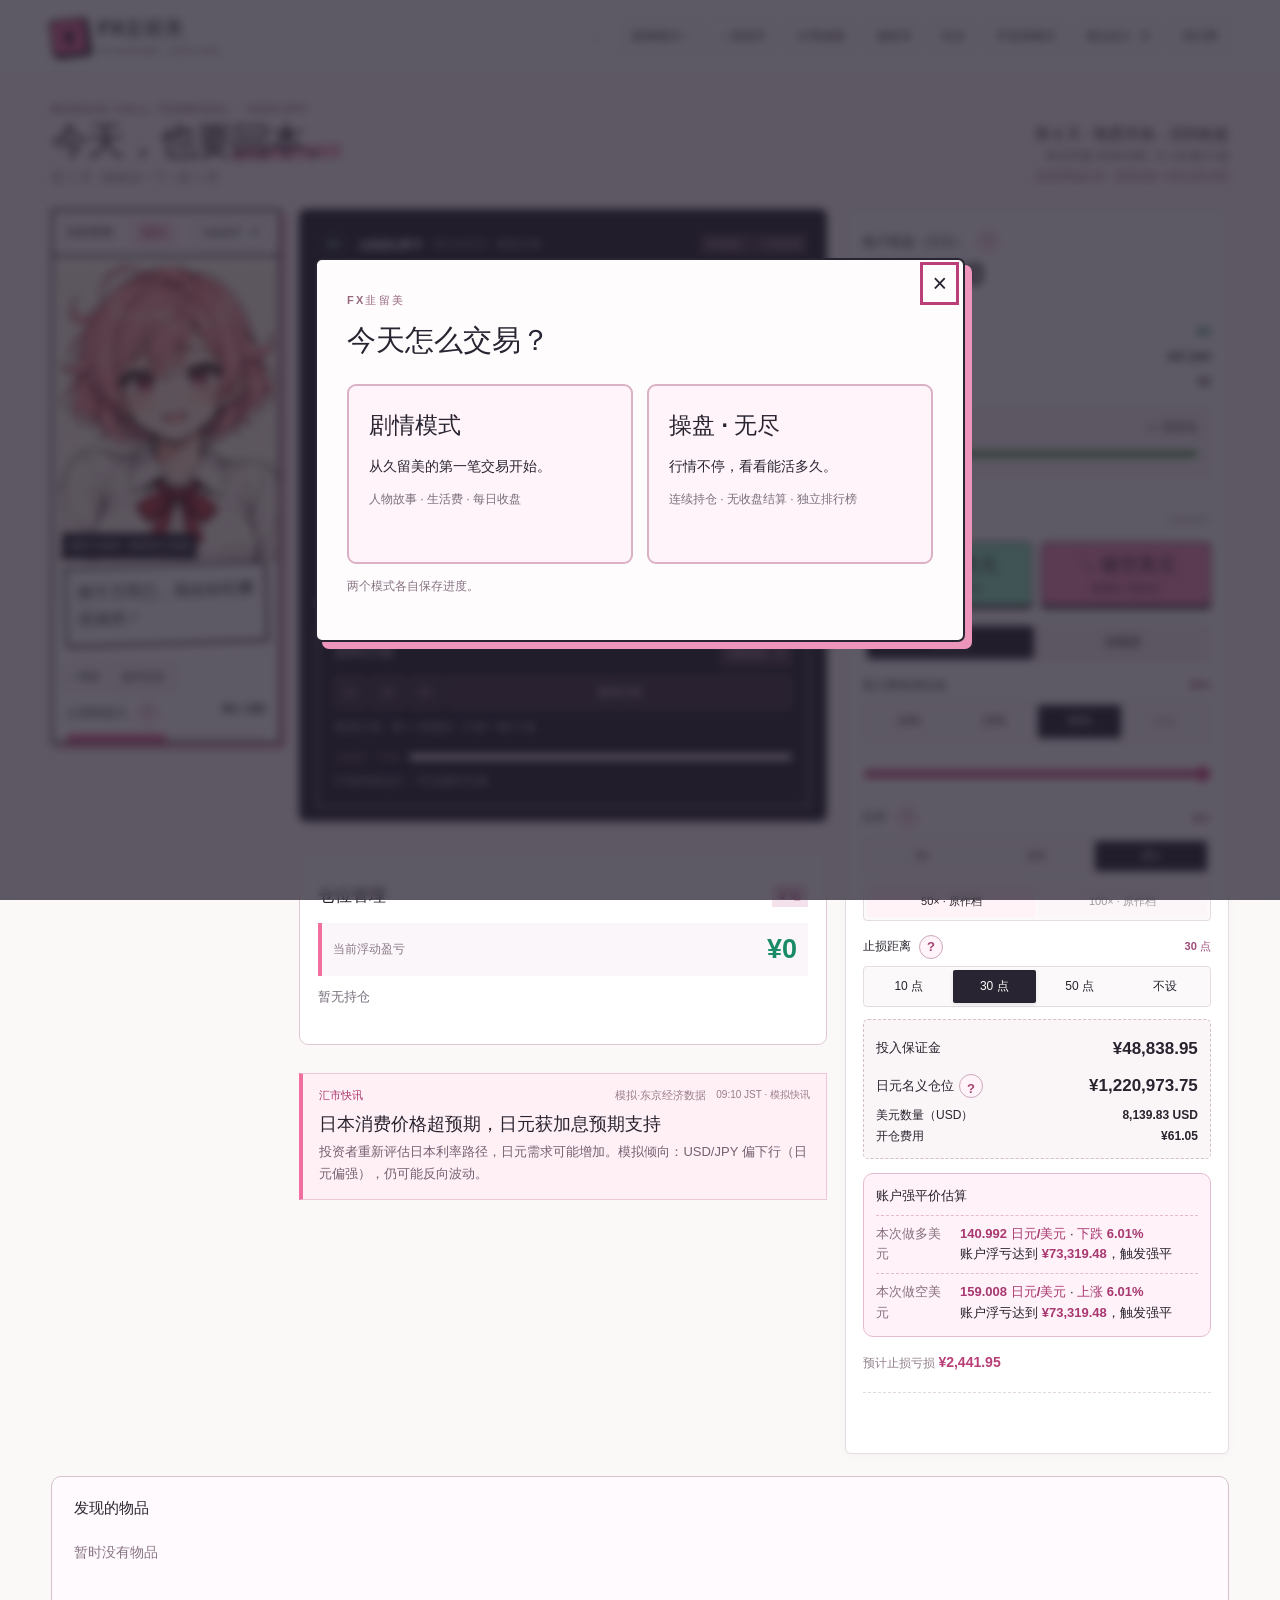
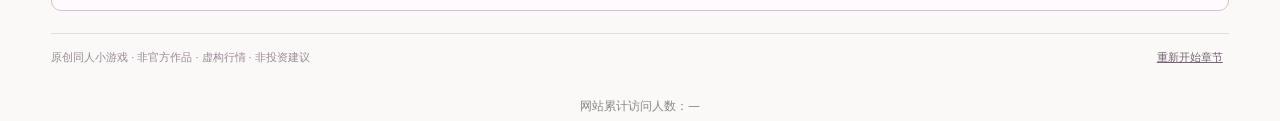
==== commit 86cf2e4f: "更新自建访客脚注，保留现行游戏包及版本来源" ====
--- a/fx.html
+++ b/fx.html
@@ -99,5 +99,60 @@
 <dialog id="mode-dialog" class="mode-dialog"><button class="x-close" data-close="mode-dialog" aria-label="关闭模式选择">×</button><span class="eyebrow">FX韭留美</span><h2>今天怎么交易？</h2><div class="mode-options"><button data-play-mode="story"><b>剧情模式</b><span>从久留美的第一笔交易开始。</span><small>人物故事 · 生活费 · 每日收盘</small></button><button data-play-mode="endless"><b>操盘 · 无尽</b><span>行情不停，看看能活多久。</span><small>连续持仓 · 无收盘结算 · 独立排行榜</small></button></div><p class="small-print">两个模式各自保存进度。</p></dialog>
 <dialog id="opening-dialog" class="opening-dialog"><button id="opening-skip" class="x-close" aria-label="跳过开局故事">×</button><span class="eyebrow" id="opening-count">序章 / 01</span><img id="opening-face" alt="久留美开局故事的表情"><h2 id="opening-title"></h2><p id="opening-copy"></p><div class="opening-links"><a href="https://fxkurumi-info.com/#introduction" target="_blank" rel="noopener">动画故事 ↗</a><a href="https://fxkurumi-info.com/movie/" target="_blank" rel="noopener">官方 PV ↗</a></div><button id="opening-next" class="primary">继续</button></dialog>
 <script type="module" src="./fx/app.js?v=fea4705c1a6785b93918ade2c6a531970e49bb4b"></script>
+<small data-site-count="leek-spire" style="display:block;text-align:center;color:#888;font:12px/1.5 system-ui,sans-serif;padding:6px 12px;">网站累计访问人数：—</small>
+
+<script>
+window.siteVisitorCountDisabled = () => localStorage.getItem('fx-girl-analytics') === 'off';
+/* 自建累计访客脚注：独立站点身份，不读取游戏存档或发送页面内容。 */
+(() => {
+  'use strict';
+  const lifetime = 90 * 24 * 60 * 60 * 1000;
+  const uuid = /^[0-9a-f]{8}-[0-9a-f]{4}-4[0-9a-f]{3}-[89ab][0-9a-f]{3}-[0-9a-f]{12}$/i;
+  async function mount(element, site, isDisabled = () => false) {
+    element.textContent = '网站累计访问人数：—';
+    const url = 'https://stats.gongfpp.icu/api/journey/v1/site-counts/' + encodeURIComponent(site);
+    let identity = null;
+    try {
+      if (navigator.doNotTrack !== '1' && window.doNotTrack !== '1' && navigator.globalPrivacyControl !== true && !isDisabled()) {
+        const key = 'site-visitor-count:v1:' + site;
+        const now = Date.now();
+        try { identity = JSON.parse(localStorage.getItem(key)); } catch (_) { /* 损坏的记录可以更新；存储禁用时保持只读。 */ }
+        if (!identity || !uuid.test(identity.visitorId) || !Number.isSafeInteger(identity.bornAt) || identity.bornAt > now || now - identity.bornAt >= lifetime) {
+          identity = { visitorId: crypto.randomUUID(), bornAt: now };
+          localStorage.setItem(key, JSON.stringify(identity));
+        }
+      }
+    } catch (_) { identity = null; }
+    let controller = new AbortController();
+    let timeout = setTimeout(() => controller.abort(), 8000);
+    const options = { credentials: 'omit', referrerPolicy: 'no-referrer', cache: 'no-store', signal: controller.signal };
+    try {
+      let response;
+      if (identity) {
+        try {
+          response = await fetch(url, { ...options, method: 'POST', headers: { 'Content-Type': 'application/json' }, body: JSON.stringify({ ...identity, path: location.pathname }) });
+        } catch (_) { /* 写入失败后仍可读取真实累计值。 */ }
+      }
+      if (!response || !response.ok) {
+        clearTimeout(timeout);
+        controller = new AbortController();
+        timeout = setTimeout(() => controller.abort(), 8000);
+        response = await fetch(url, { ...options, signal: controller.signal });
+      }
+      if (!response.ok) return;
+      const result = await response.json();
+      if (result.version === 1 && result.site === site && Number.isSafeInteger(result.total) && result.total >= 0) {
+        element.textContent = '网站累计访问人数：' + result.total.toLocaleString('zh-CN');
+      }
+    } catch (_) { /* 无可靠结果时保留破折号，不伪造零。 */ }
+    finally { clearTimeout(timeout); }
+  }
+  window.SiteVisitorCount = { mount };
+  document.querySelectorAll('[data-site-count]').forEach(element => {
+    mount(element, element.dataset.siteCount, () => typeof window.siteVisitorCountDisabled === 'function' && window.siteVisitorCountDisabled());
+  });
+})();
+
+</script>
 </body>
 </html>
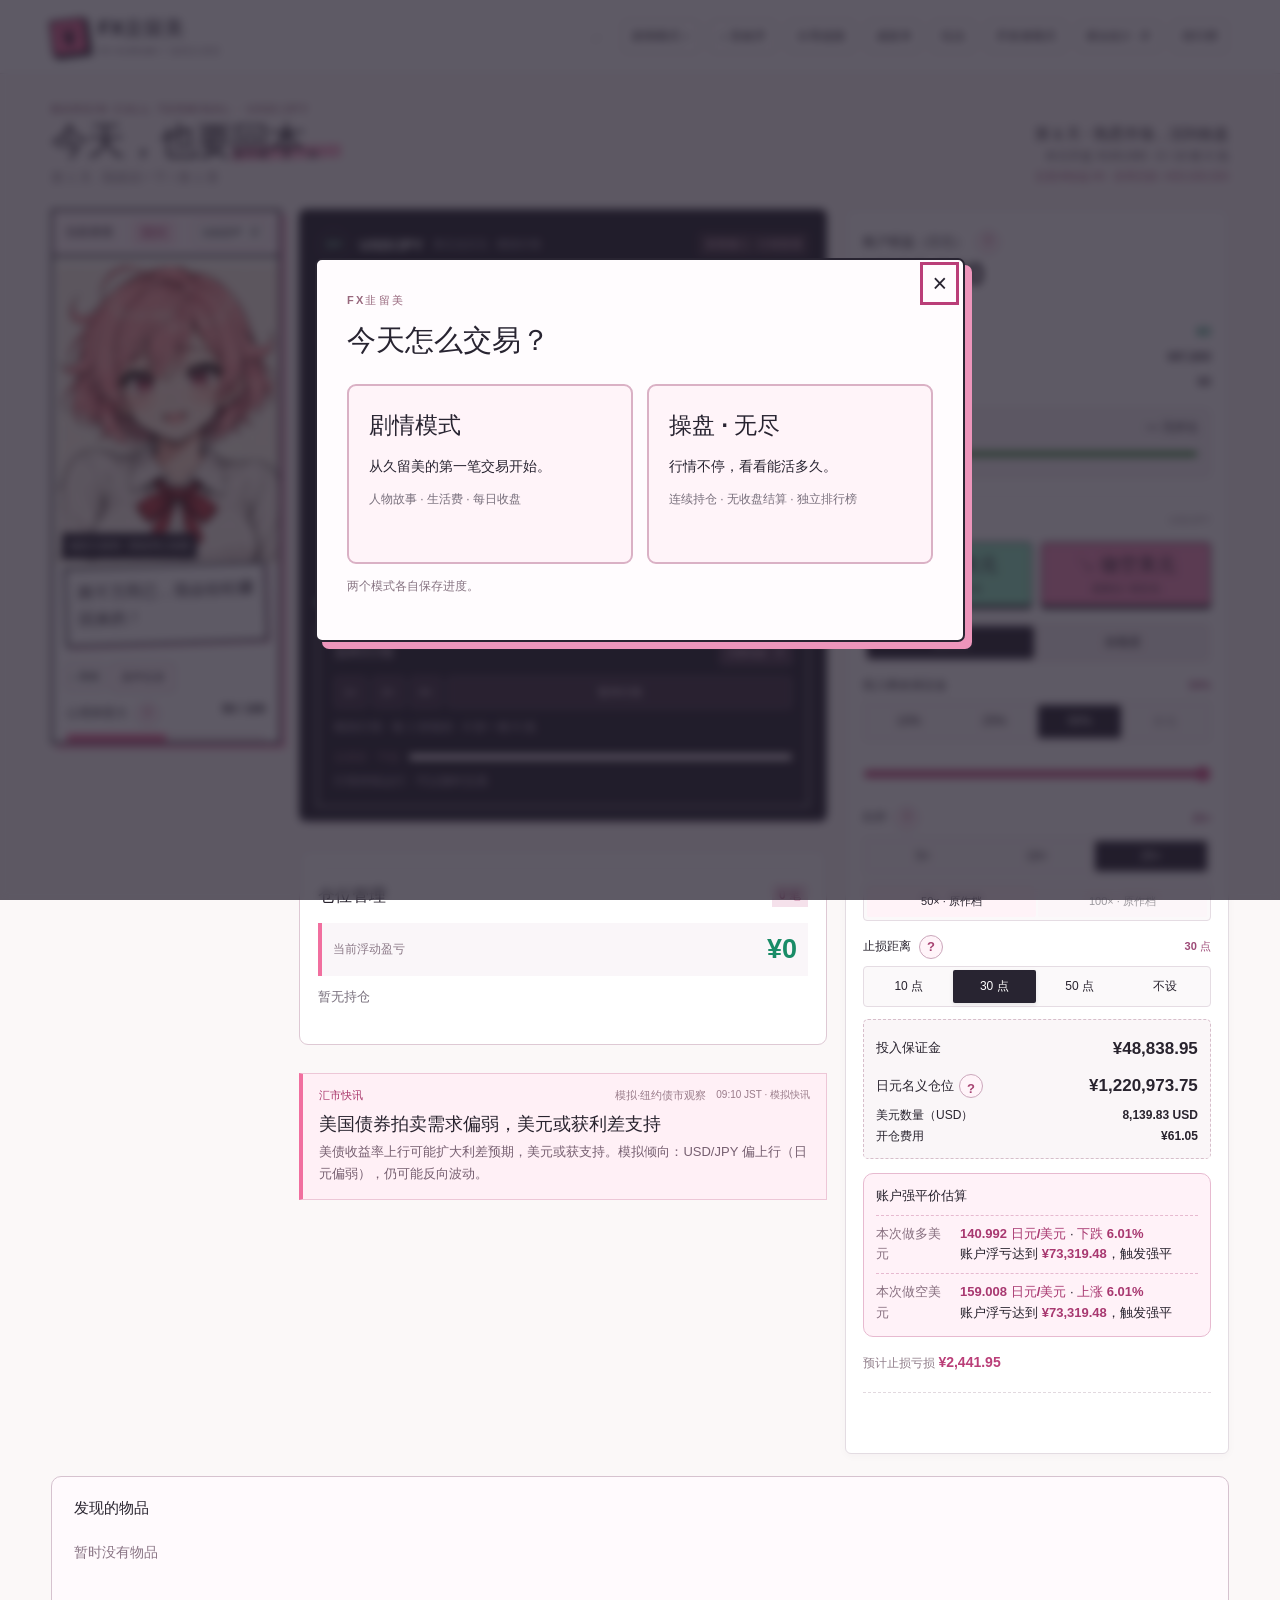
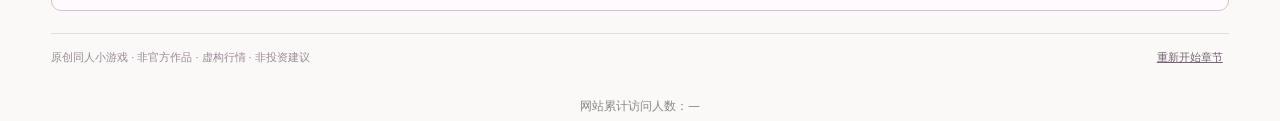
==== commit eb695dec: "同步生产入口校验和匿名请求字段" ====
--- a/fx.html
+++ b/fx.html
@@ -106,10 +106,38 @@
 /* 自建累计访客脚注：独立站点身份，不读取游戏存档或发送页面内容。 */
 (() => {
   'use strict';
+  // 与自建服务的公开站点登记一致；本地与预览页不创建或发送身份。
+const GH='https://gongfpp.github.io', DAY=86400000;
+const gh=path=>[{origin:GH,path,prefix:true}];
+const SITE_REGISTRY=Object.freeze({
+ 'cyber-handwarmer':[{origin:'https://warm.gongfpp.icu',path:'/',prefix:false}],
+ itsme:[{origin:'https://gongfpp.icu',path:'/',prefix:false},{origin:GH,path:'/',prefix:false}],
+ novelfish:gh('/NovelFish/'),
+ 'monkey-shakespeare':gh('/monkey-shakespeare-web/'),
+ 'hr-monster':gh('/hr-monster-web/'),
+ 'rps-mind-arena':gh('/rps-mind-arena-web/'),
+ 'monster-service-center':gh('/monster-service-center-web/'),
+ 'flappy-bird':gh('/flappy-bird-godot/'),
+ cinderweave:gh('/cinderweave-godot/'),
+ 'hyouka-campus':gh('/hyouka-campus-3d/'),
+ 'leek-spire':[...gh('/leek-spire-pages/'),{origin:'https://leek-spire.gongfpp.chatgpt.site',path:'/',prefix:false},{origin:'https://leek-spire.gongfpp.chatgpt.site',path:'/fx.html',prefix:false}],
+ 'one-bar-left':gh('/one-bar-left/'),
+ 'kurumi-rewrite':gh('/kurumi-fx-rewrite/'),
+ 'poor-map':gh('/poor-map/'),
+ 'stock-workbench':[{origin:'https://stock.gongfpp.icu',path:'/',prefix:true}],
+ 'one-life':[{origin:'https://one-life.gongfpp.icu',path:'/',prefix:true}],
+});
+for(const entries of Object.values(SITE_REGISTRY)){for(const entry of entries)Object.freeze(entry);Object.freeze(entries);}
+function registeredPath(site,origin,path){
+ if(typeof path!=='string'||path.length>512||!path.startsWith('/')||/[?#\\\u0000-\u0020]/.test(path)||/%(?:2e|2f|5c|00)/i.test(path)||path.split('/').some(x=>x==='.'||x==='..'))return false;
+ return Object.hasOwn(SITE_REGISTRY,site)&&SITE_REGISTRY[site].some(r=>r.origin===origin&&(r.prefix?path.startsWith(r.path):path===r.path));
+}
+
   const lifetime = 90 * 24 * 60 * 60 * 1000;
   const uuid = /^[0-9a-f]{8}-[0-9a-f]{4}-4[0-9a-f]{3}-[89ab][0-9a-f]{3}-[0-9a-f]{12}$/i;
   async function mount(element, site, isDisabled = () => false) {
     element.textContent = '网站累计访问人数：—';
+    if (!registeredPath(site, location.origin, location.pathname)) return;
     const url = 'https://stats.gongfpp.icu/api/journey/v1/site-counts/' + encodeURIComponent(site);
     let identity = null;
     try {
@@ -130,7 +158,7 @@
       let response;
       if (identity) {
         try {
-          response = await fetch(url, { ...options, method: 'POST', headers: { 'Content-Type': 'application/json' }, body: JSON.stringify({ ...identity, path: location.pathname }) });
+          response = await fetch(url, { ...options, method: 'POST', headers: { 'Content-Type': 'application/json' }, body: JSON.stringify({ visitorId: identity.visitorId, bornAt: identity.bornAt, path: location.pathname }) });
         } catch (_) { /* 写入失败后仍可读取真实累计值。 */ }
       }
       if (!response || !response.ok) {
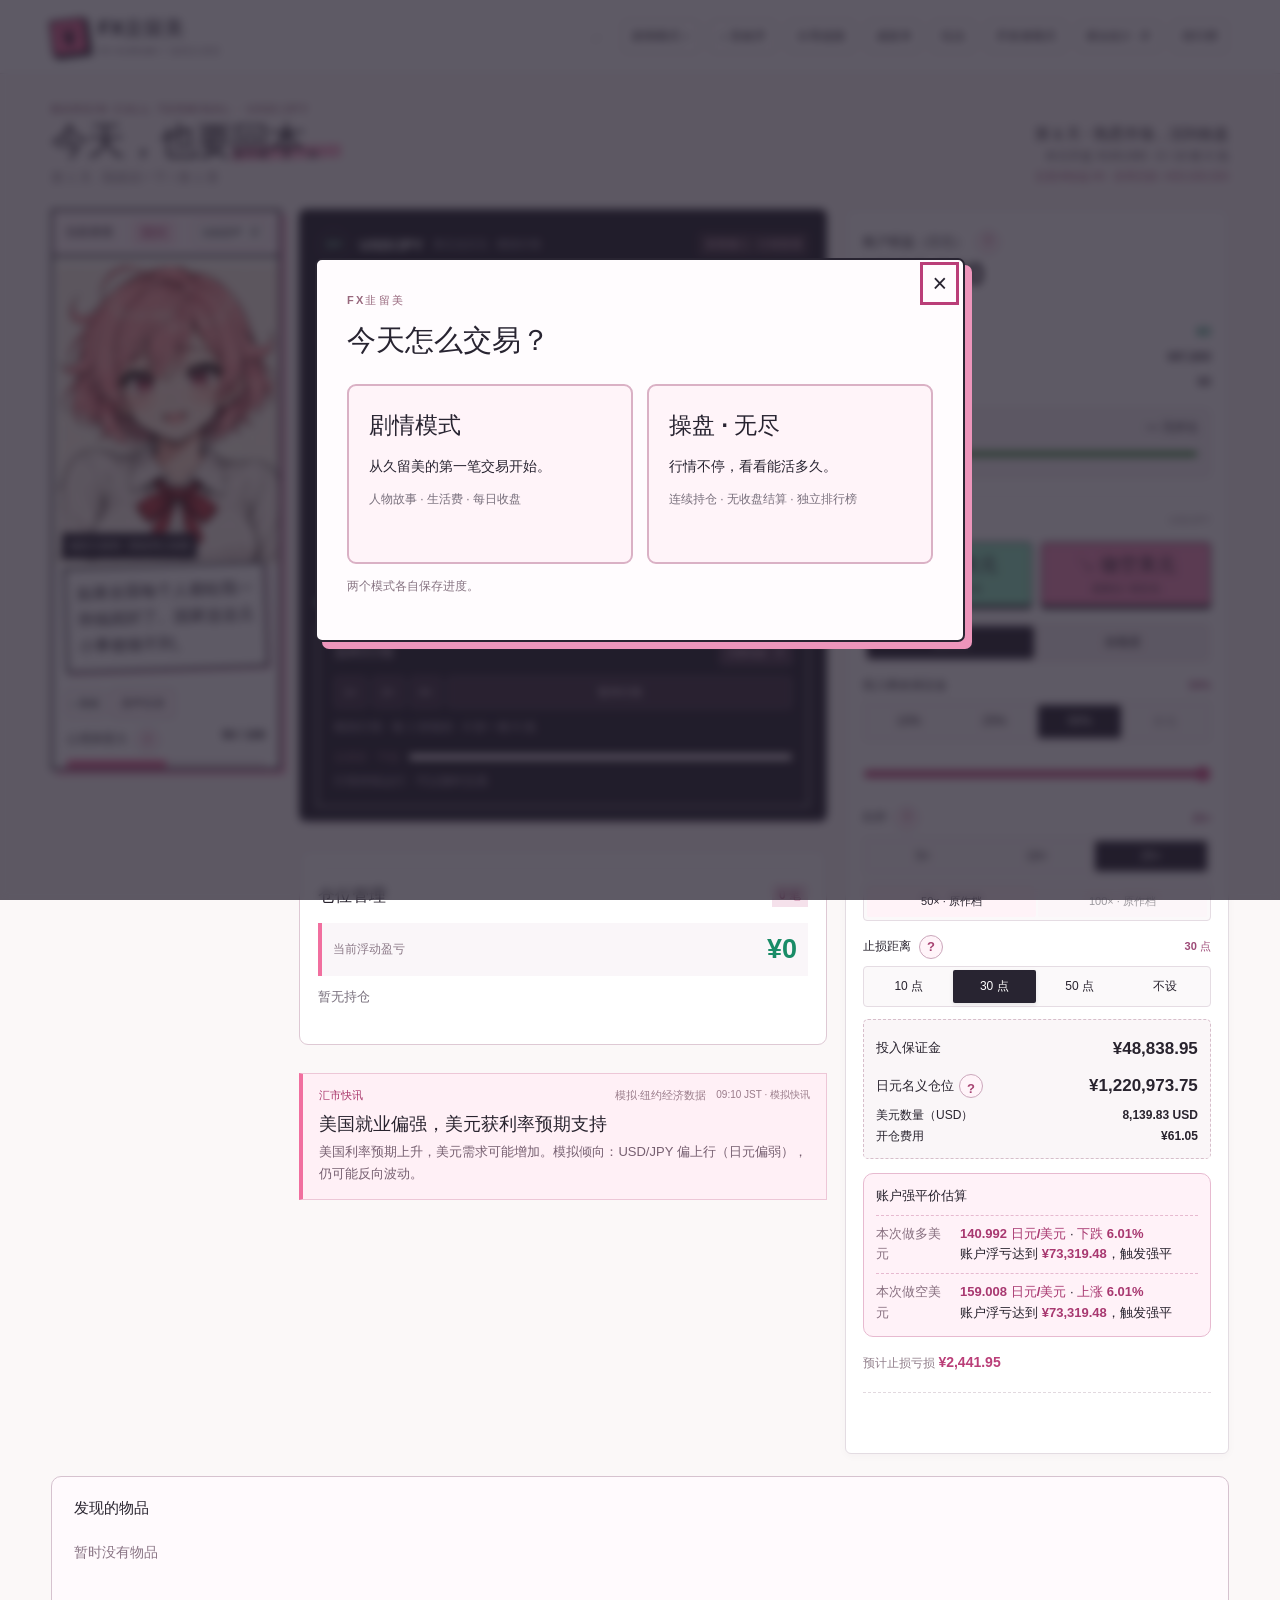
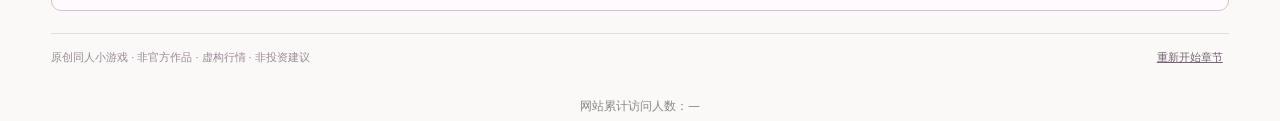
==== commit 05f376d9: "feat: 发布自建网页事件并保留原游戏构建来源" ====
--- a/fx.html
+++ b/fx.html
@@ -182,5 +182,142 @@
 })();
 
 </script>
+<script data-site-events="leek-spire">
+/* 自建页面事件：仅固定事件与控件枚举，不读取输入、正文、URL参数或来源页。 */
+(() => {
+  'use strict';
+  if (window.SiteEvents?.version === 1) return;
+  const REGISTRY = {"itsme":[{"origin":"https://gongfpp.icu","paths":["/2022/08/16/hello-world/","/2022/08/16/%E7%AC%AC%E4%B8%80%E7%AF%87%E6%B5%8B%E8%AF%95%E5%8D%9A%E5%AE%A2/","/2022/08/25/LeetCodeHot100/","/archives/2022/08/","/archives/2022/","/archives/","/categories/","/","/links/","/resume/","/tags/","/tags/test/","/works/agent-handoff/","/works/aki-agent-kit/","/works/binary-tree-with-qt/","/works/caculator-with-qt/","/works/chaoshi-2018/","/works/cinderweave-godot/","/works/config-reviewer/","/works/config-reviewer-builds/","/works/dsh-novel-fish/","/works/flappy-bird-godot/","/works/homebrew-tap/","/works/hr-monster-web/","/works/imagegen-skills/","/works/","/works/interface-atlas/","/works/interface-atlas-web/","/works/kurumi-fx-pages/","/works/kurumi-pixel-ui/","/works/lantern-godot/","/works/leek-spire-pages/","/works/mediagrab/","/works/monkey-shakespeare-web/","/works/monster-service-center-web/","/works/netball/","/works/notiguard/","/works/novelfish/","/works/one-bar-left/","/works/one-mute-mic/","/works/poor-map/","/works/process-killer/","/works/rps-mind-arena-web/","/works/simple-snake-game/","/works/sonfolio/","/works/sorts-with-qt/"]},{"origin":"https://gongfpp.github.io","paths":["/2022/08/16/hello-world/","/2022/08/16/%E7%AC%AC%E4%B8%80%E7%AF%87%E6%B5%8B%E8%AF%95%E5%8D%9A%E5%AE%A2/","/2022/08/25/LeetCodeHot100/","/archives/2022/08/","/archives/2022/","/archives/","/categories/","/","/links/","/resume/","/tags/","/tags/test/","/works/agent-handoff/","/works/aki-agent-kit/","/works/binary-tree-with-qt/","/works/caculator-with-qt/","/works/chaoshi-2018/","/works/cinderweave-godot/","/works/config-reviewer/","/works/config-reviewer-builds/","/works/dsh-novel-fish/","/works/flappy-bird-godot/","/works/homebrew-tap/","/works/hr-monster-web/","/works/imagegen-skills/","/works/","/works/interface-atlas/","/works/interface-atlas-web/","/works/kurumi-fx-pages/","/works/kurumi-pixel-ui/","/works/lantern-godot/","/works/leek-spire-pages/","/works/mediagrab/","/works/monkey-shakespeare-web/","/works/monster-service-center-web/","/works/netball/","/works/notiguard/","/works/novelfish/","/works/one-bar-left/","/works/one-mute-mic/","/works/poor-map/","/works/process-killer/","/works/rps-mind-arena-web/","/works/simple-snake-game/","/works/sonfolio/","/works/sorts-with-qt/"]}],"novelfish":[{"origin":"https://gongfpp.github.io","prefix":"/NovelFish/"}],"poor-map":[{"origin":"https://gongfpp.github.io","prefix":"/poor-map/"}],"stock-workbench":[{"origin":"https://stock.gongfpp.icu","prefix":"/"}],"one-life":[{"origin":"https://one-life.gongfpp.icu","prefix":"/"}],"cyber-handwarmer":[{"origin":"https://warm.gongfpp.icu","paths":["/"]}],"kurumi-rewrite":[{"origin":"https://gongfpp.github.io","prefix":"/kurumi-fx-rewrite/"}],"leek-spire":[{"origin":"https://gongfpp.github.io","prefix":"/leek-spire-pages/"},{"origin":"https://leek-spire.gongfpp.chatgpt.site","paths":["/","/fx","/fx.html"]}],"monkey-shakespeare":[{"origin":"https://gongfpp.github.io","prefix":"/monkey-shakespeare-web/"}],"hr-monster":[{"origin":"https://gongfpp.github.io","prefix":"/hr-monster-web/"}],"rps-mind-arena":[{"origin":"https://gongfpp.github.io","prefix":"/rps-mind-arena-web/"}],"monster-service-center":[{"origin":"https://gongfpp.github.io","prefix":"/monster-service-center-web/"}],"flappy-bird":[{"origin":"https://gongfpp.github.io","prefix":"/flappy-bird-godot/"}],"cinderweave":[{"origin":"https://gongfpp.github.io","prefix":"/cinderweave-godot/"}],"one-bar-left":[{"origin":"https://gongfpp.github.io","prefix":"/one-bar-left/"}]};
+  const UUID = /^[0-9a-f]{8}-[0-9a-f]{4}-4[0-9a-f]{3}-[89ab][0-9a-f]{3}-[0-9a-f]{12}$/i;
+  const LIFETIME = 90 * 86400000;
+  const instances = new Map();
+  const currentScript = document.currentScript;
+  function allowedPath(site) {
+    const path = location.pathname;
+    if (typeof path !== 'string' || path.length > 512 || !path.startsWith('/') || /[?#\\\u0000-\u0020]/.test(path) || /%(?:2e|2f|5c|00)/i.test(path) || path.split('/').some(x => x === '.' || x === '..')) return null;
+    const entry = REGISTRY[site]?.find(r => r.origin === location.origin && (r.paths ? r.paths.includes(path) : path.startsWith(r.prefix)));
+    return entry ? (entry.paths ? path : entry.prefix) : null;
+  }
+  function mount(site, options = {}) {
+    if (instances.has(site)) return instances.get(site);
+    if (!allowedPath(site)) return null;
+    if (options.qaRunId !== undefined && !UUID.test(options.qaRunId)) return null;
+    const qaRunId = options.qaRunId || null;
+    const isDisabled = options.isDisabled || (() => typeof window.siteVisitorCountDisabled === 'function' && window.siteVisitorCountDisabled());
+    const url = 'https://stats.gongfpp.icu/api/journey/v1/site-counts/' + encodeURIComponent(site) + '/events';
+    let identity = null, sessionId = null, queue = [], pending = null, interval = null, inFlight = null;
+    let started = false, destroyed = false, currentPath = null, currentRoute = null, mark = null, remainder = 0, generation = 0, failures = 0;
+    const listeners = [];
+    function on(target, name, fn) { target.addEventListener(name, fn); listeners.push(() => target.removeEventListener(name, fn)); }
+    function privacyAllowed() {
+      try { return ![navigator.doNotTrack, window.doNotTrack, navigator.msDoNotTrack].some(x => x === '1' || x === 1 || x === 'yes') && navigator.globalPrivacyControl !== true && !isDisabled(); }
+      catch (_) { return false; }
+    }
+    function stopPending() {
+      generation += 1; queue = []; clearTimeout(pending); pending = null;
+      if (inFlight) inFlight.abort();
+      identity = null; sessionId = null; started = false; mark = null; remainder = 0;
+    }
+    function permitted() {
+      if (destroyed || !allowedPath(site) || !privacyAllowed()) { stopPending(); return false; }
+      if (identity && (Date.now() < identity.bornAt || Date.now() - identity.bornAt >= LIFETIME)) stopPending();
+      return true;
+    }
+    function getIdentity() {
+      if (identity) return identity;
+      const now = Date.now();
+      if (qaRunId) return identity = {visitorId: crypto.randomUUID(), bornAt: now};
+      try {
+        const key = 'site-visitor-count:v1:' + site;
+        let value; try { value = JSON.parse(localStorage.getItem(key)); } catch (_) {}
+        if (!value || !UUID.test(value.visitorId) || !Number.isSafeInteger(value.bornAt) || value.bornAt > now || now - value.bornAt >= LIFETIME) {
+          value = {visitorId: crypto.randomUUID(), bornAt: now}; localStorage.setItem(key, JSON.stringify(value));
+        }
+        return identity = {visitorId: value.visitorId, bornAt: value.bornAt};
+      } catch (_) { return null; }
+    }
+    function event(name, extra = {}) {
+      if (!permitted() || !getIdentity()) return;
+      const path = currentPath || allowedPath(site); if (!path) return;
+      queue.push({id: crypto.randomUUID(), name, path, at: Date.now(), ...extra});
+      if (queue.length > 80) queue.shift();
+      if (!pending) pending = setTimeout(() => { pending = null; void flush(); }, 200);
+    }
+    function ensureStart() {
+      if (!permitted() || !getIdentity()) return false;
+      if (!started) {
+        started = true; sessionId = crypto.randomUUID(); currentPath = allowedPath(site); currentRoute = location.pathname;
+        mark = document.visibilityState === 'visible' ? performance.now() : null;
+        event('page_view');
+      }
+      return true;
+    }
+    function settle() {
+      if (!started || !permitted()) return;
+      if (mark !== null) { remainder += Math.max(0, performance.now() - mark); mark = null; }
+      const durationMs = Math.min(1800000, Math.floor(remainder));
+      remainder = 0;
+      if (durationMs > 0) event('page_engagement', {durationMs});
+    }
+    async function flush() {
+      if (!permitted() || !started || !queue.length || inFlight) return;
+      const batch = queue.splice(0,20), controller = new AbortController(), epoch = generation; inFlight = controller;
+      const timeout = setTimeout(() => controller.abort(), 8000);
+      const body = {version:1, visitorId:identity.visitorId, bornAt:identity.bornAt, sessionId, events:batch, ...(qaRunId ? {qaRunId} : {})};
+      let retry = false;
+      try {
+        const response = await fetch(url, {method:'POST',headers:{'Content-Type':'application/json'},credentials:'omit',referrerPolicy:'no-referrer',cache:'no-store',keepalive:true,signal:controller.signal,body:JSON.stringify(body)});
+        if (response.ok) {
+          const ack = await response.json();
+          if (ack.ok !== true || !Array.isArray(ack.accepted) || ack.sourceOrigin !== location.origin || ack.qa !== Boolean(qaRunId) || !batch.every(x => ack.accepted.includes(x.id))) retry = true;
+        } else retry = response.status >= 500 || response.status === 429;
+      } catch (_) { retry = true; }
+      finally {
+        clearTimeout(timeout); if (inFlight === controller) inFlight = null;
+        if (retry && epoch === generation && permitted() && started) queue = [...batch,...queue].slice(0,80);
+        failures = retry ? Math.min(failures + 1,5) : 0;
+        if (queue.length && permitted() && !pending) pending = setTimeout(() => { pending = null; void flush(); }, retry ? Math.min(60000,5000 * 2 ** (failures - 1)) : 200);
+      }
+    }
+    function updateRoute() {
+      if (!ensureStart()) return;
+      const next = allowedPath(site);
+      if (location.pathname !== currentRoute) { settle(); currentPath = next; currentRoute = location.pathname; event('page_view'); }
+      if (document.visibilityState === 'visible' && mark === null) mark = performance.now();
+    }
+    function click(e) {
+      if (!ensureStart()) return;
+      const target = e.target?.closest?.('button,a,input,select,summary,[role="button"],[role="link"]');
+      if (!target) return;
+      const tag = target.tagName.toLowerCase();
+      const control = ({a:'link',button:'button',input:'input',select:'select',summary:'summary'})[tag] || (target.getAttribute('role') === 'link' ? 'link' : 'button');
+      const container = target.closest('dialog,[role="dialog"],header,main,footer');
+      const region = container ? (container.tagName.toLowerCase() === 'dialog' || container.getAttribute('role') === 'dialog' ? 'dialog' : container.tagName.toLowerCase()) : 'other';
+      event('ui_click',{control,region});
+    }
+    on(document,'click',click);
+    on(document,'visibilitychange',() => {
+      if (!permitted()) return;
+      if (document.visibilityState === 'hidden') { settle(); void flush(); }
+      else { updateRoute(); mark = performance.now(); }
+    });
+    on(window,'storage',() => { if (!privacyAllowed()) stopPending(); });
+    on(window,'popstate',updateRoute);
+    for (const method of ['pushState','replaceState']) {
+      const previous = history[method];
+      const wrapper = function (...args) { const result = previous.apply(this,args); updateRoute(); return result; };
+      history[method] = wrapper; listeners.push(() => { if (history[method] === wrapper) history[method] = previous; });
+    }
+    on(window,'pagehide',() => { settle(); void flush(); mark = null; });
+    on(window,'pageshow',e => { if (e.persisted && ensureStart()) { event('page_view'); if (document.visibilityState === 'visible') mark = performance.now(); } });
+    interval = setInterval(() => { if (!ensureStart()) return; updateRoute(); settle(); if (document.visibilityState === 'visible') mark = performance.now(); void flush(); },30000);
+    const handle = {destroy() { settle(); void flush(); destroyed = true; clearTimeout(pending); clearInterval(interval); for (const remove of listeners) remove(); instances.delete(site); }};
+    instances.set(site,handle); ensureStart(); return handle;
+  }
+  window.SiteEvents = {version:1,mount};
+  const site = currentScript?.dataset.siteEvents;
+  if (site) mount(site,{qaRunId:window.siteEventsQaRunId});
+})();
+</script>
 </body>
 </html>
